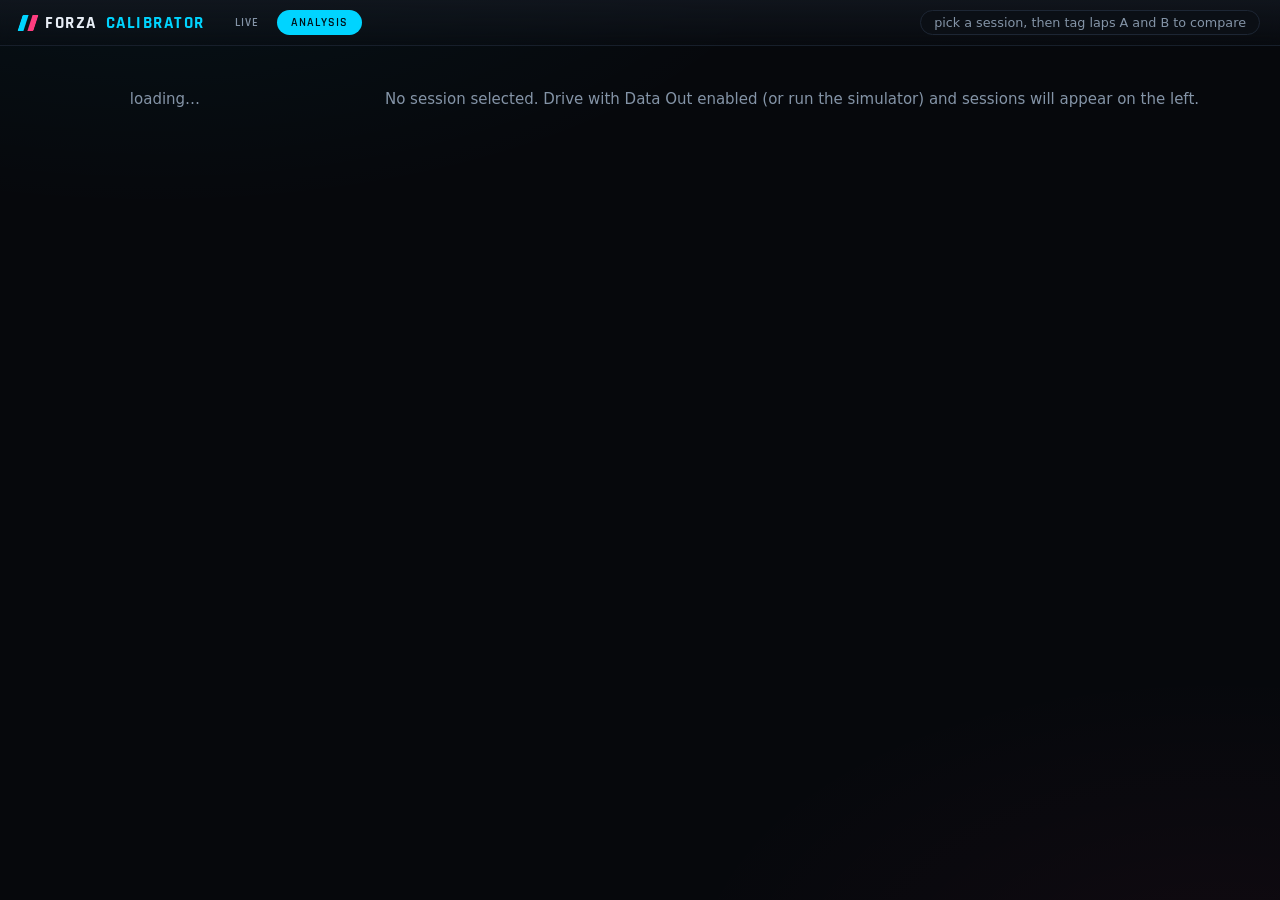
==== app/static/analysis.html @ dc5d586e "ForzaCalibrator: FH6 telemetry dashboard (live + recording + lap analysis) Dockerized FastAPI app re" ====
<!doctype html>
<html lang="en">
<head>
<meta charset="utf-8">
<meta name="viewport" content="width=device-width, initial-scale=1">
<title>ForzaCalibrator — Analysis</title>
<link rel="icon" href="data:image/svg+xml,<svg xmlns='http://www.w3.org/2000/svg' viewBox='0 0 16 16'><path d='M2 12 6 3h3L5 12z' fill='%2300d4ff'/><path d='M7 12 11 3h3l-4 9z' fill='%23ff3d7f'/></svg>">
<link rel="stylesheet" href="css/uplot.min.css">
<link rel="stylesheet" href="css/fonts.css">
<link rel="stylesheet" href="css/style.css">
</head>
<body>
<header>
  <div class="brand"><i></i>FORZA<span>CALIBRATOR</span></div>
  <nav>
    <a href="index.html">Live</a>
    <a class="active" href="analysis.html">Analysis</a>
  </nav>
  <div class="chip" id="hint">pick a session, then tag laps A and B to compare</div>
</header>

<div class="analysis-layout">
  <aside id="session-list"><div class="empty-hint">loading…</div></aside>

  <div class="detail" id="detail">
    <div class="empty-hint">No session selected. Drive with Data Out enabled (or run the
      simulator) and sessions will appear on the left.</div>
  </div>
</div>

<template id="detail-template">
  <div>
    <div class="detail-header">
      <h1 id="session-title"></h1>
      <span id="header-badges"></span>
      <select id="track-select" title="Track type">
        <option value="road">🛣️ Road</option>
        <option value="street">🏙️ Street</option>
        <option value="dirt">🟫 Dirt</option>
        <option value="cross">🏞️ Cross-Country</option>
        <option value="drag">🏁 Drag</option>
      </select>
      <select id="cond-select" title="Track conditions">
        <option value="dry">☀️ Dry</option>
        <option value="wet">🌧️ Wet</option>
        <option value="snow">❄️ Snow</option>
        <option value="dirt">🟤 Dirt</option>
      </select>
      <button id="btn-rename">Rename</button>
      <button id="btn-route">Name route</button>
      <button id="btn-car">Name car</button>
      <button id="btn-delete" class="danger">Delete</button>
    </div>
    <div class="car-line" id="header-car"></div>
    <section class="panel">
      <h2>Laps</h2>
      <table class="laps">
        <thead><tr><th>Compare</th><th>Lap</th><th>Time</th><th>Gap</th><th></th></tr></thead>
        <tbody id="lap-rows"></tbody>
      </table>
    </section>
    <section class="panel">
      <h2>Track map</h2>
      <div class="map-row">
        <div>
          <canvas id="trackmap"></canvas>
          <div class="legend">
            <span class="seg" id="map-mode">
              <button data-mode="2d">2D</button><button data-mode="3d">3D</button>
            </span>
            <span>Color:
              <select id="color-mode">
                <option value="speed">speed</option>
                <option value="slip">tire slip</option>
              </select>
            </span>
            <span id="legend-scale"></span>
            <span><span class="swatch" style="background:#5b6675"></span> lap B</span>
            <span><span class="swatch" style="background:#34d399"></span> start</span>
            <span id="map-hint" style="display:none">↔ drag the map to rotate</span>
          </div>
        </div>
        <div id="map-side" class="empty-hint">Tag a lap as <b>A</b> to draw its racing line.</div>
      </div>
    </section>
    <section class="panel">
      <h2>Lap comparison <span id="cmp-label" style="text-transform:none"></span></h2>
      <div class="charts" id="charts"><div class="empty-hint">Tag lap A (and optionally B) above.</div></div>
    </section>
  </div>
</template>

<script src="js/vendor/uplot.iife.min.js"></script>
<script src="js/common.js"></script>
<script src="js/analysis.js"></script>
</body>
</html>
---- app/static/css/uplot.min.css ----
.uplot, .uplot *, .uplot *::before, .uplot *::after {box-sizing: border-box;}.uplot {font-family: system-ui, -apple-system, "Segoe UI", Roboto, "Helvetica Neue", Arial, "Noto Sans", sans-serif, "Apple Color Emoji", "Segoe UI Emoji", "Segoe UI Symbol", "Noto Color Emoji";line-height: 1.5;width: min-content;}.u-title {text-align: center;font-size: 18px;font-weight: bold;}.u-wrap {position: relative;user-select: none;}.u-over, .u-under {position: absolute;}.u-under {overflow: hidden;}.uplot canvas {display: block;position: relative;width: 100%;height: 100%;}.u-axis {position: absolute;}.u-legend {font-size: 14px;margin: auto;text-align: center;}.u-inline {display: block;}.u-inline * {display: inline-block;}.u-inline tr {margin-right: 16px;}.u-legend th {font-weight: 600;}.u-legend th > * {vertical-align: middle;display: inline-block;}.u-legend .u-marker {width: 1em;height: 1em;margin-right: 4px;background-clip: padding-box !important;}.u-inline.u-live th::after {content: ":";vertical-align: middle;}.u-inline:not(.u-live) .u-value {display: none;}.u-series > * {padding: 4px;}.u-series th {cursor: pointer;}.u-legend .u-off > * {opacity: 0.3;}.u-select {background: rgba(0,0,0,0.07);position: absolute;pointer-events: none;}.u-cursor-x, .u-cursor-y {position: absolute;left: 0;top: 0;pointer-events: none;will-change: transform;}.u-hz .u-cursor-x, .u-vt .u-cursor-y {height: 100%;border-right: 1px dashed #607D8B;}.u-hz .u-cursor-y, .u-vt .u-cursor-x {width: 100%;border-bottom: 1px dashed #607D8B;}.u-cursor-pt {position: absolute;top: 0;left: 0;border-radius: 50%;border: 0 solid;pointer-events: none;will-change: transform;/*this has to be !important since we set inline "background" shorthand */background-clip: padding-box !important;}.u-axis.u-off, .u-select.u-off, .u-cursor-x.u-off, .u-cursor-y.u-off, .u-cursor-pt.u-off {display: none;}
---- app/static/css/fonts.css ----
/* Rajdhani (SIL Open Font License) — vendored so the dashboard works offline.
   Source: Google Fonts, latin subset only. */

@font-face {
  font-family: "Rajdhani";
  font-style: normal;
  font-weight: 500;
  font-display: swap;
  src: url(../fonts/rajdhani-500.woff2) format("woff2");
}
@font-face {
  font-family: "Rajdhani";
  font-style: normal;
  font-weight: 600;
  font-display: swap;
  src: url(../fonts/rajdhani-600.woff2) format("woff2");
}
@font-face {
  font-family: "Rajdhani";
  font-style: normal;
  font-weight: 700;
  font-display: swap;
  src: url(../fonts/rajdhani-700.woff2) format("woff2");
}
---- app/static/css/style.css ----
/* ForzaCalibrator UI — dark motorsport-telemetry theme.
   Display type: Rajdhani (vendored, css/fonts.css); body text: system UI. */

:root {
  --bg: #06080c;
  --panel-hi: #12171f;
  --panel-lo: #0b0f15;
  --panel-edge: #1d2634;
  --panel-edge-soft: #171f2b;
  --text: #e8eef6;
  --muted: #8494a7;
  --accent: #00d4ff;
  --accent2: #ff3d7f;
  --good: #2fe6a8;
  --warn: #ffbe3d;
  --bad: #ff5d5d;
  --display: "Rajdhani", "Segoe UI", system-ui, sans-serif;
  font-size: 15px;
}

* { box-sizing: border-box; }

body {
  margin: 0;
  color: var(--text);
  font-family: "Segoe UI", system-ui, sans-serif;
  background:
    radial-gradient(1100px 500px at 12% -10%, rgba(0, 212, 255, 0.055), transparent 60%),
    radial-gradient(900px 500px at 95% 108%, rgba(255, 61, 127, 0.045), transparent 60%),
    var(--bg);
  min-height: 100vh;
}

/* ---------- header ---------- */

header {
  display: flex;
  align-items: center;
  flex-wrap: wrap;
  gap: 10px 16px;
  padding: 10px 20px;
  border-bottom: 1px solid var(--panel-edge-soft);
  background: linear-gradient(180deg, rgba(18, 23, 31, 0.85), rgba(11, 15, 21, 0.4));
  backdrop-filter: blur(6px);
  position: sticky;
  top: 0;
  z-index: 20;
}

.brand {
  font-family: var(--display);
  font-weight: 700;
  font-size: 1.12rem;
  letter-spacing: 0.09em;
  color: var(--text);
  display: flex;
  align-items: center;
  gap: 9px;
}
.brand span { color: var(--accent); }
.brand i {
  width: 16px; height: 16px;
  background:
    linear-gradient(var(--accent), var(--accent)) left/6px 100% no-repeat,
    linear-gradient(var(--accent2), var(--accent2)) right/6px 100% no-repeat;
  transform: skewX(-18deg);
  border-radius: 1px;
}

nav { display: flex; gap: 4px; }
nav a {
  font-family: var(--display);
  font-weight: 600;
  letter-spacing: 0.08em;
  color: var(--muted);
  text-decoration: none;
  padding: 5px 14px;
  border-radius: 999px;
  text-transform: uppercase;
  font-size: 0.82rem;
}
nav a.active {
  color: #001018;
  background: var(--accent);
}
nav a:hover:not(.active) { color: var(--text); background: var(--panel-hi); }

.chip {
  margin-left: auto;
  background: var(--panel-lo);
  border: 1px solid var(--panel-edge);
  border-radius: 999px;
  padding: 4px 13px;
  font-size: 0.85rem;
  color: var(--muted);
  cursor: default;
  display: inline-flex;
  align-items: center;
  gap: 7px;
  white-space: nowrap;
}
.chip.clickable { cursor: pointer; }
.chip.clickable:hover { border-color: var(--accent); color: var(--text); }
.chip .dot { width: 8px; height: 8px; border-radius: 50%; background: var(--muted); }
.chip.ok { color: var(--good); border-color: #1d4c3b; }
.chip.ok .dot { background: var(--good); box-shadow: 0 0 8px var(--good); animation: pulse 2s infinite; }
.chip.err { color: var(--bad); border-color: #5b2a2a; }
.chip.err .dot { background: var(--bad); }
#conn { margin-left: 0; }

@keyframes pulse {
  0%, 100% { opacity: 1; }
  50% { opacity: 0.45; }
}

/* ---------- panels & grid ---------- */

main.grid {
  display: grid;
  grid-template-columns: repeat(12, 1fr);
  gap: 14px;
  padding: 14px 20px 28px;
  max-width: 1500px;
  margin: 0 auto;
}

.panel {
  background: linear-gradient(165deg, var(--panel-hi), var(--panel-lo));
  border: 1px solid var(--panel-edge);
  border-radius: 14px;
  padding: 14px 16px;
  min-width: 0;
  box-shadow: inset 0 1px 0 rgba(255, 255, 255, 0.035), 0 4px 18px rgba(0, 0, 0, 0.35);
}
.panel h2 {
  margin: 0 0 10px;
  font-family: var(--display);
  font-size: 0.76rem;
  font-weight: 600;
  letter-spacing: 0.2em;
  text-transform: uppercase;
  color: var(--muted);
  display: flex;
  align-items: center;
  gap: 8px;
}
.panel h2::before {
  content: "";
  width: 14px;
  height: 3px;
  background: linear-gradient(90deg, var(--accent), transparent);
  border-radius: 2px;
  transform: skewX(-18deg);
  flex: none;
}
.panel h2 .lg-th { color: var(--good); }
.panel h2 .lg-br { color: var(--bad); }
.panel h2 .lg-st { color: #93a3b8; }

.span5 { grid-column: span 5; }
.span4 { grid-column: span 4; }
.span3 { grid-column: span 3; }
.span7 { grid-column: span 7; }
.span12 { grid-column: span 12; }
@media (max-width: 1100px) {
  .span5, .span4, .span3, .span7 { grid-column: span 6; }
}
@media (max-width: 700px) {
  .span5, .span4, .span3, .span7 { grid-column: span 12; }
}

canvas { display: block; }

/* ---------- cluster (rpm + speed) ---------- */

.cluster { position: relative; padding-top: 10px; }

#shift-lights {
  display: flex;
  justify-content: center;
  gap: 9px;
  margin: 2px 0 6px;
}
#shift-lights i {
  width: 13px; height: 13px;
  border-radius: 50%;
  background: #161e2a;
  border: 1px solid #202a38;
  transition: background 60ms linear;
}
#shift-lights i.on:nth-child(-n+4) { background: var(--good); box-shadow: 0 0 9px var(--good); border-color: transparent; }
#shift-lights i.on:nth-child(n+5):nth-child(-n+7) { background: var(--warn); box-shadow: 0 0 9px var(--warn); border-color: transparent; }
#shift-lights i.on:nth-child(n+8) { background: var(--bad); box-shadow: 0 0 9px var(--bad); border-color: transparent; }
#shift-lights.limiter i { animation: blink 0.14s steps(1) infinite; }
@keyframes blink { 50% { filter: brightness(0.25); } }

.cluster-flex {
  display: flex;
  align-items: center;
  justify-content: space-evenly;
  gap: 14px;
  flex-wrap: wrap;
}

.speed-block { text-align: center; min-width: 170px; }
#speed {
  font-family: var(--display);
  font-size: clamp(3.4rem, 5.5vw, 5.6rem);
  font-weight: 700;
  line-height: 0.95;
  font-variant-numeric: tabular-nums;
  text-shadow: 0 0 26px rgba(0, 212, 255, 0.28);
}
#speed-unit {
  font-family: var(--display);
  color: var(--muted);
  letter-spacing: 0.3em;
  text-transform: uppercase;
  font-size: 0.85rem;
  margin-top: 2px;
}
.mini-row {
  display: flex;
  justify-content: center;
  gap: 22px;
  margin-top: 14px;
  color: var(--muted);
}
.mini-row b {
  font-family: var(--display);
  font-weight: 600;
  font-size: 1.35rem;
  color: var(--text);
  font-variant-numeric: tabular-nums;
}
.mini-row em {
  font-style: normal;
  font-size: 0.75rem;
  margin-left: 4px;
  letter-spacing: 0.08em;
  text-transform: uppercase;
}

/* ---------- lap panel ---------- */

.lap-grid {
  display: grid;
  grid-template-columns: 1fr 1fr;
  gap: 8px 16px;
  font-variant-numeric: tabular-nums;
}
.lap-grid .label {
  color: var(--muted);
  font-size: 0.72rem;
  letter-spacing: 0.14em;
  text-transform: uppercase;
  font-family: var(--display);
  font-weight: 600;
}
.lap-grid .value {
  font-family: var(--display);
  font-size: 1.5rem;
  font-weight: 600;
}
#delta {
  font-family: var(--display);
  font-size: 3.4rem;
  font-weight: 700;
  text-align: center;
  margin: 6px 0 14px;
  font-variant-numeric: tabular-nums;
  color: var(--muted);
}
#delta.pos { color: var(--bad); text-shadow: 0 0 22px rgba(255, 93, 93, 0.35); }
#delta.neg { color: var(--good); text-shadow: 0 0 22px rgba(47, 230, 168, 0.35); }

.balance {
  text-align: center;
  margin-top: 8px;
  font-family: var(--display);
  font-weight: 600;
  font-size: 0.9rem;
  letter-spacing: 0.22em;
  color: var(--muted);
}
.balance.understeer { color: var(--warn); }
.balance.oversteer { color: var(--bad); }

.g-readout {
  display: flex;
  justify-content: center;
  gap: 20px;
  color: var(--muted);
  font-size: 0.85rem;
  margin-top: 8px;
}
.g-readout b {
  font-family: var(--display);
  font-size: 1.05rem;
  color: var(--text);
  font-variant-numeric: tabular-nums;
}

/* ---------- inputs panel ---------- */

.inputs-flex {
  display: flex;
  justify-content: space-evenly;
  align-items: flex-end;
  gap: 14px;
  padding: 6px 4px 2px;
}
.vbar { display: flex; flex-direction: column; align-items: center; gap: 5px; }
.vbar-track {
  width: 34px; height: 170px;
  background: #0a0e14;
  border: 1px solid var(--panel-edge);
  border-radius: 8px;
  overflow: hidden;
  display: flex;
  align-items: flex-end;
}
.vbar-fill { width: 100%; height: 0%; border-radius: 6px 6px 0 0; transition: height 40ms linear; }
.vbar-fill.th { background: linear-gradient(180deg, #6ffcc9, var(--good)); box-shadow: 0 0 12px rgba(47, 230, 168, 0.35); }
.vbar-fill.br { background: linear-gradient(180deg, #ff9d9d, var(--bad)); box-shadow: 0 0 12px rgba(255, 93, 93, 0.35); }
.vbar b {
  font-family: var(--display);
  font-size: 1.15rem;
  font-variant-numeric: tabular-nums;
}
.vbar span, .steer-col > span {
  font-family: var(--display);
  font-weight: 600;
  font-size: 0.68rem;
  letter-spacing: 0.2em;
  color: var(--muted);
}
.steer-col {
  display: flex;
  flex-direction: column;
  align-items: center;
  gap: 8px;
  align-self: center;
  flex: 1;
  max-width: 220px;
}
.steer-track {
  position: relative;
  width: 100%;
  height: 14px;
  background: #0a0e14;
  border: 1px solid var(--panel-edge);
  border-radius: 999px;
}
.steer-track .notch {
  position: absolute;
  left: 50%; top: -3px; bottom: -3px;
  width: 1px;
  background: var(--panel-edge);
}
#steer-ind {
  position: absolute;
  top: 1px;
  left: calc(50% - 9px);
  width: 18px; height: 10px;
  border-radius: 999px;
  background: #9fb3c8;
  box-shadow: 0 0 8px rgba(159, 179, 200, 0.5);
  transition: left 40ms linear;
}
.gear-mini { color: var(--muted); font-size: 0.8rem; margin-top: 10px; }
.gear-mini b {
  font-family: var(--display);
  font-size: 1.6rem;
  color: var(--accent);
  margin-left: 6px;
}

/* ---------- overlay ---------- */

.overlay {
  position: fixed; inset: 0;
  background: rgba(4, 6, 10, 0.9);
  display: flex; align-items: center; justify-content: center;
  z-index: 50;
}
.overlay.hidden { display: none; }
.overlay .box {
  background: linear-gradient(165deg, var(--panel-hi), var(--panel-lo));
  border: 1px solid var(--panel-edge);
  border-radius: 16px;
  padding: 30px 38px;
  max-width: 580px;
  line-height: 1.55;
  text-align: center;
  box-shadow: 0 10px 50px rgba(0, 0, 0, 0.5);
}
.overlay h3 {
  margin: 14px 0 8px;
  font-family: var(--display);
  letter-spacing: 0.12em;
  text-transform: uppercase;
  color: var(--text);
}
.overlay code {
  background: #0a0d12;
  padding: 2px 8px;
  border-radius: 5px;
  color: var(--accent);
  font-size: 0.95em;
}
.setup-lines { line-height: 2; }
.overlay .stat { color: var(--muted); font-size: 0.85rem; margin-top: 16px; }

.pulse-ring { display: flex; justify-content: center; }
.pulse-ring i {
  width: 16px; height: 16px;
  border-radius: 50%;
  background: var(--accent);
  position: relative;
}
.pulse-ring i::after {
  content: "";
  position: absolute;
  inset: -6px;
  border-radius: 50%;
  border: 2px solid var(--accent);
  animation: ring 1.6s ease-out infinite;
}
@keyframes ring {
  0% { transform: scale(0.6); opacity: 1; }
  100% { transform: scale(2.4); opacity: 0; }
}

/* ---------- badges (shared) ---------- */

.class-badge {
  display: inline-flex;
  border-radius: 6px;
  overflow: hidden;
  font-family: var(--display);
  font-weight: 700;
  font-size: 0.8rem;
  line-height: 1;
  vertical-align: middle;
}
.class-badge .cls { padding: 4px 8px; color: #10141a; }
.class-badge .pi { padding: 4px 8px; background: #10141a; color: #fff; font-variant-numeric: tabular-nums; }

.cond-badge {
  display: inline-flex;
  gap: 5px;
  align-items: center;
  padding: 3px 10px;
  border-radius: 999px;
  border: 1px solid var(--panel-edge);
  background: #0d1218;
  font-size: 0.78rem;
  color: var(--text);
  vertical-align: middle;
}
.cond-badge.cond-wet { border-color: #2c5d82; }
.cond-badge.cond-snow { border-color: #55788f; }
.cond-badge.cond-dirt { border-color: #6e522c; }

.dt-badge {
  display: inline-flex;
  padding: 4px 7px;
  border-radius: 6px;
  border: 1px solid var(--panel-edge);
  background: #0d1218;
  font-family: var(--display);
  font-weight: 700;
  font-size: 0.72rem;
  line-height: 1;
  letter-spacing: 0.06em;
  color: var(--muted);
  vertical-align: middle;
}
.dt-badge.dt-AWD { color: var(--accent); border-color: #14424f; }
.dt-badge.dt-RWD { color: var(--accent2); border-color: #522034; }
.dt-badge.dt-FWD { color: var(--warn); border-color: #4f3d18; }

.meta-row { display: flex; gap: 8px; align-items: center; flex-wrap: wrap; margin-top: 6px; }
.car-line { color: var(--muted); font-size: 0.8rem; margin-top: 5px; }
#car-chip { display: inline-flex; align-items: center; gap: 8px; color: var(--text); }

.lap-flag { margin-right: 4px; cursor: help; }

/* ---------- analysis page ---------- */

.analysis-layout {
  display: grid;
  grid-template-columns: 290px 1fr;
  gap: 14px;
  padding: 14px 20px 28px;
  max-width: 1500px;
  margin: 0 auto;
  align-items: start;
}
#session-list { display: flex; flex-direction: column; gap: 8px; max-height: calc(100vh - 92px); overflow-y: auto; }
.session-card {
  background: linear-gradient(165deg, var(--panel-hi), var(--panel-lo));
  border: 1px solid var(--panel-edge);
  border-left: 3px solid var(--panel-edge);
  border-radius: 10px;
  padding: 10px 12px;
  cursor: pointer;
}
.session-card:hover { border-color: var(--accent); }
.session-card.active { border-color: var(--panel-edge); border-left-color: var(--accent); background: #131c27; }
.session-card .title { font-family: var(--display); font-weight: 600; font-size: 1rem; }
.session-card .sub { color: var(--muted); font-size: 0.8rem; margin-top: 3px; }

.detail { display: flex; flex-direction: column; gap: 14px; min-width: 0; }
.detail-header { display: flex; align-items: center; gap: 10px; flex-wrap: wrap; }
.detail-header h1 {
  font-family: var(--display);
  font-size: 1.35rem;
  margin: 0;
  flex: 1;
  letter-spacing: 0.02em;
}
button {
  background: var(--panel-lo);
  color: var(--text);
  border: 1px solid var(--panel-edge);
  border-radius: 7px;
  padding: 5px 12px;
  cursor: pointer;
  font-size: 0.85rem;
  font-family: inherit;
}
button:hover { border-color: var(--accent); }
button.danger:hover { border-color: var(--bad); color: var(--bad); }

.seg { display: inline-flex; }
.seg button {
  border-radius: 0;
  padding: 4px 12px;
  font-family: var(--display);
  font-weight: 600;
}
.seg button:first-child { border-radius: 7px 0 0 7px; }
.seg button:last-child { border-radius: 0 7px 7px 0; border-left: none; }
.seg button.active { background: var(--accent); color: #001018; border-color: var(--accent); }

table.laps { width: 100%; border-collapse: collapse; font-variant-numeric: tabular-nums; }
table.laps th, table.laps td { padding: 6px 10px; text-align: left; font-size: 0.9rem; }
table.laps th {
  color: var(--muted);
  font-family: var(--display);
  font-weight: 600;
  font-size: 0.72rem;
  text-transform: uppercase;
  letter-spacing: 0.14em;
}
table.laps tr { border-bottom: 1px solid var(--panel-edge-soft); }
table.laps tr.best td { color: var(--good); }
table.laps .pick {
  display: inline-block;
  width: 26px;
  text-align: center;
  border-radius: 5px;
  border: 1px solid var(--panel-edge);
  cursor: pointer;
  margin-right: 4px;
  user-select: none;
}
table.laps .pick.a { background: #113742; border-color: var(--accent); color: var(--accent); }
table.laps .pick.b { background: #3f2d14; border-color: var(--warn); color: var(--warn); }

.map-row { display: grid; grid-template-columns: 1fr 320px; gap: 12px; }
@media (max-width: 1100px) { .map-row { grid-template-columns: 1fr; } }
#trackmap { width: 100%; touch-action: none; }
.legend {
  display: flex;
  gap: 14px;
  align-items: center;
  color: var(--muted);
  font-size: 0.8rem;
  margin-top: 8px;
  flex-wrap: wrap;
}
.legend .swatch { display: inline-block; width: 26px; height: 8px; border-radius: 4px; vertical-align: middle; }
select {
  background: var(--panel-lo);
  color: var(--text);
  border: 1px solid var(--panel-edge);
  border-radius: 7px;
  padding: 4px 8px;
  font-family: inherit;
}

.charts { display: flex; flex-direction: column; gap: 10px; }
.uplot { background: transparent; }
.uplot .u-legend { color: var(--muted); font-size: 0.8rem; }
.uplot .u-title { color: var(--muted); font-family: var(--display); font-weight: 600; letter-spacing: 0.08em; font-size: 0.85rem; }
.empty-hint { color: var(--muted); padding: 30px; text-align: center; }
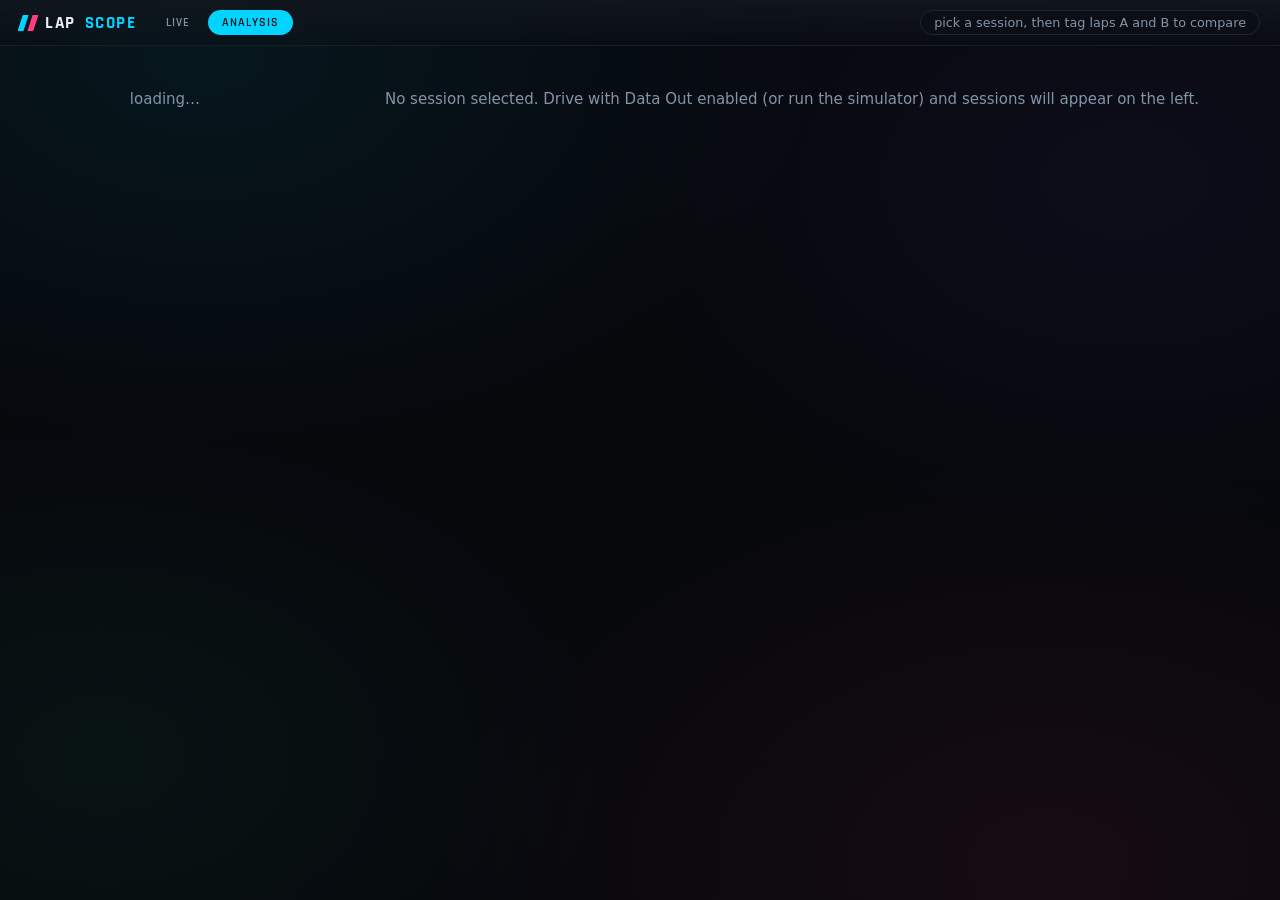
==== commit d7171b52: "Rename project ForzaCalibrator -> LapScope The tool inspects and compares laps; "Calibrator" implied" ====
--- a/app/static/analysis.html
+++ b/app/static/analysis.html
@@ -3,7 +3,7 @@
 <head>
 <meta charset="utf-8">
 <meta name="viewport" content="width=device-width, initial-scale=1">
-<title>ForzaCalibrator — Analysis</title>
+<title>LapScope — Analysis</title>
 <link rel="icon" href="data:image/svg+xml,<svg xmlns='http://www.w3.org/2000/svg' viewBox='0 0 16 16'><path d='M2 12 6 3h3L5 12z' fill='%2300d4ff'/><path d='M7 12 11 3h3l-4 9z' fill='%23ff3d7f'/></svg>">
 <link rel="stylesheet" href="css/uplot.min.css">
 <link rel="stylesheet" href="css/fonts.css">
@@ -11,7 +11,7 @@
 </head>
 <body>
 <header>
-  <div class="brand"><i></i>FORZA<span>CALIBRATOR</span></div>
+  <div class="brand"><i></i>LAP<span>SCOPE</span></div>
   <nav>
     <a href="index.html">Live</a>
     <a class="active" href="analysis.html">Analysis</a>
@@ -34,21 +34,25 @@
       <h1 id="session-title"></h1>
       <span id="header-badges"></span>
       <select id="track-select" title="Track type">
+        <option value="">— race type —</option>
         <option value="road">🛣️ Road</option>
         <option value="street">🏙️ Street</option>
+        <option value="touge">⛰️ Touge</option>
         <option value="dirt">🟫 Dirt</option>
         <option value="cross">🏞️ Cross-Country</option>
         <option value="drag">🏁 Drag</option>
+        <option value="wtc">⏱️ WTC</option>
       </select>
       <select id="cond-select" title="Track conditions">
+        <option value="">— conditions —</option>
         <option value="dry">☀️ Dry</option>
         <option value="wet">🌧️ Wet</option>
         <option value="snow">❄️ Snow</option>
-        <option value="dirt">🟤 Dirt</option>
       </select>
       <button id="btn-rename">Rename</button>
       <button id="btn-route">Name route</button>
       <button id="btn-car">Name car</button>
+      <button id="btn-reprocess" title="Re-run lap detection over the stored telemetry">Reprocess</button>
       <button id="btn-delete" class="danger">Delete</button>
     </div>
     <div class="car-line" id="header-car"></div>
@@ -77,6 +81,7 @@
             <span id="legend-scale"></span>
             <span><span class="swatch" style="background:#5b6675"></span> lap B</span>
             <span><span class="swatch" style="background:#34d399"></span> start</span>
+            <span>⌖ hover a chart to mark that spot</span>
             <span id="map-hint" style="display:none">↔ drag the map to rotate</span>
           </div>
         </div>
--- a/app/static/css/style.css
+++ b/app/static/css/style.css
@@ -1,4 +1,4 @@
-/* ForzaCalibrator UI — dark motorsport-telemetry theme.
+/* LapScope UI — dark motorsport-telemetry theme.
    Display type: Rajdhani (vendored, css/fonts.css); body text: system UI. */
 
 :root {
@@ -24,10 +24,14 @@
   margin: 0;
   color: var(--text);
   font-family: "Segoe UI", system-ui, sans-serif;
+  /* four soft color fields leaning toward the center — cyan, violet, magenta, teal */
   background:
-    radial-gradient(1100px 500px at 12% -10%, rgba(0, 212, 255, 0.055), transparent 60%),
-    radial-gradient(900px 500px at 95% 108%, rgba(255, 61, 127, 0.045), transparent 60%),
+    radial-gradient(1000px 640px at 16% 6%, rgba(0, 212, 255, 0.075), transparent 62%),
+    radial-gradient(880px 600px at 88% 20%, rgba(124, 92, 255, 0.06), transparent 60%),
+    radial-gradient(1000px 660px at 82% 96%, rgba(255, 61, 127, 0.065), transparent 62%),
+    radial-gradient(860px 580px at 8% 84%, rgba(47, 230, 168, 0.05), transparent 60%),
     var(--bg);
+  background-attachment: fixed;
   min-height: 100vh;
 }
 
@@ -171,6 +175,15 @@
 
 canvas { display: block; }
 
+/* live page: panels are flex columns so gauges center in the leftover space */
+main.grid .panel { display: flex; flex-direction: column; }
+main.grid .panel h2 { flex: none; }
+main.grid .cluster-flex { flex: 1; }
+main.grid .inputs-flex { flex: 1; }
+#friction, #grip { margin: auto; }
+main.grid #delta { margin-top: auto; }
+main.grid .lap-grid { margin-bottom: auto; }
+
 /* ---------- cluster (rpm + speed) ---------- */
 
 .cluster { position: relative; padding-top: 10px; }
@@ -179,7 +192,7 @@
   display: flex;
   justify-content: center;
   gap: 9px;
-  margin: 2px 0 6px;
+  margin: 0 0 12px;
 }
 #shift-lights i {
   width: 13px; height: 13px;
@@ -306,7 +319,7 @@
 .inputs-flex {
   display: flex;
   justify-content: space-evenly;
-  align-items: flex-end;
+  align-items: center;
   gap: 14px;
   padding: 6px 4px 2px;
 }
@@ -382,7 +395,7 @@
   position: fixed; inset: 0;
   background: rgba(4, 6, 10, 0.9);
   display: flex; align-items: center; justify-content: center;
-  z-index: 50;
+  z-index: 10; /* below the sticky header (20): nav must stay clickable */
 }
 .overlay.hidden { display: none; }
 .overlay .box {
@@ -432,6 +445,78 @@
   100% { transform: scale(2.4); opacity: 0; }
 }
 
+/* ---------- modal dialogs (rename / confirm / notice) ---------- */
+
+.modal-backdrop {
+  position: fixed; inset: 0;
+  background: rgba(4, 6, 10, 0.72);
+  backdrop-filter: blur(3px);
+  display: flex; align-items: center; justify-content: center;
+  z-index: 100;
+  animation: fade-in 0.12s ease-out;
+}
+@keyframes fade-in { from { opacity: 0; } }
+
+.modal {
+  background: linear-gradient(165deg, var(--panel-hi), var(--panel-lo));
+  border: 1px solid var(--panel-edge);
+  border-radius: 14px;
+  padding: 20px 22px;
+  width: min(440px, calc(100vw - 40px));
+  box-shadow: 0 14px 60px rgba(0, 0, 0, 0.6);
+  animation: modal-in 0.15s ease-out;
+}
+@keyframes modal-in { from { opacity: 0; transform: translateY(10px) scale(0.97); } }
+
+.modal h3 {
+  margin: 0 0 10px;
+  font-family: var(--display);
+  font-size: 0.95rem;
+  font-weight: 600;
+  letter-spacing: 0.14em;
+  text-transform: uppercase;
+  display: flex; align-items: center; gap: 8px;
+}
+.modal h3::before {
+  content: "";
+  width: 14px; height: 3px;
+  background: linear-gradient(90deg, var(--accent), transparent);
+  border-radius: 2px;
+  transform: skewX(-18deg);
+  flex: none;
+}
+.modal.danger h3::before { background: linear-gradient(90deg, var(--bad), transparent); }
+
+.modal p { margin: 0 0 14px; color: var(--muted); line-height: 1.5; font-size: 0.92rem; }
+
+.modal input {
+  width: 100%;
+  background: #0a0e14;
+  border: 1px solid var(--panel-edge);
+  border-radius: 8px;
+  color: var(--text);
+  font: inherit;
+  padding: 9px 12px;
+  margin-bottom: 16px;
+}
+.modal input:focus {
+  outline: none;
+  border-color: var(--accent);
+  box-shadow: 0 0 0 3px rgba(0, 212, 255, 0.12);
+}
+
+.modal-actions { display: flex; justify-content: flex-end; gap: 8px; }
+.modal-actions button {
+  padding: 7px 16px;
+  font-family: var(--display);
+  font-weight: 600;
+  letter-spacing: 0.04em;
+}
+.modal-actions .primary { background: var(--accent); border-color: var(--accent); color: #001018; }
+.modal-actions .primary:hover { filter: brightness(1.12); }
+.modal-actions .danger-solid { background: var(--bad); border-color: var(--bad); color: #1a0505; }
+.modal-actions .danger-solid:hover { filter: brightness(1.1); border-color: var(--bad); color: #1a0505; }
+
 /* ---------- badges (shared) ---------- */
 
 .class-badge {
@@ -486,6 +571,23 @@
 #car-chip { display: inline-flex; align-items: center; gap: 8px; color: var(--text); }
 
 .lap-flag { margin-right: 4px; cursor: help; }
+
+/* live page: race-mode chip in the lap panel header */
+.race-flag {
+  margin-left: auto;
+  padding: 3px 10px;
+  border-radius: 999px;
+  border: 1px solid var(--panel-edge);
+  background: #0d1218;
+  font-size: 0.68rem;
+  letter-spacing: 0.14em;
+  color: var(--muted);
+}
+.race-flag.on {
+  color: var(--good);
+  border-color: #1d5c46;
+  text-shadow: 0 0 8px rgba(47, 230, 168, 0.55);
+}
 
 /* ---------- analysis page ---------- */
 
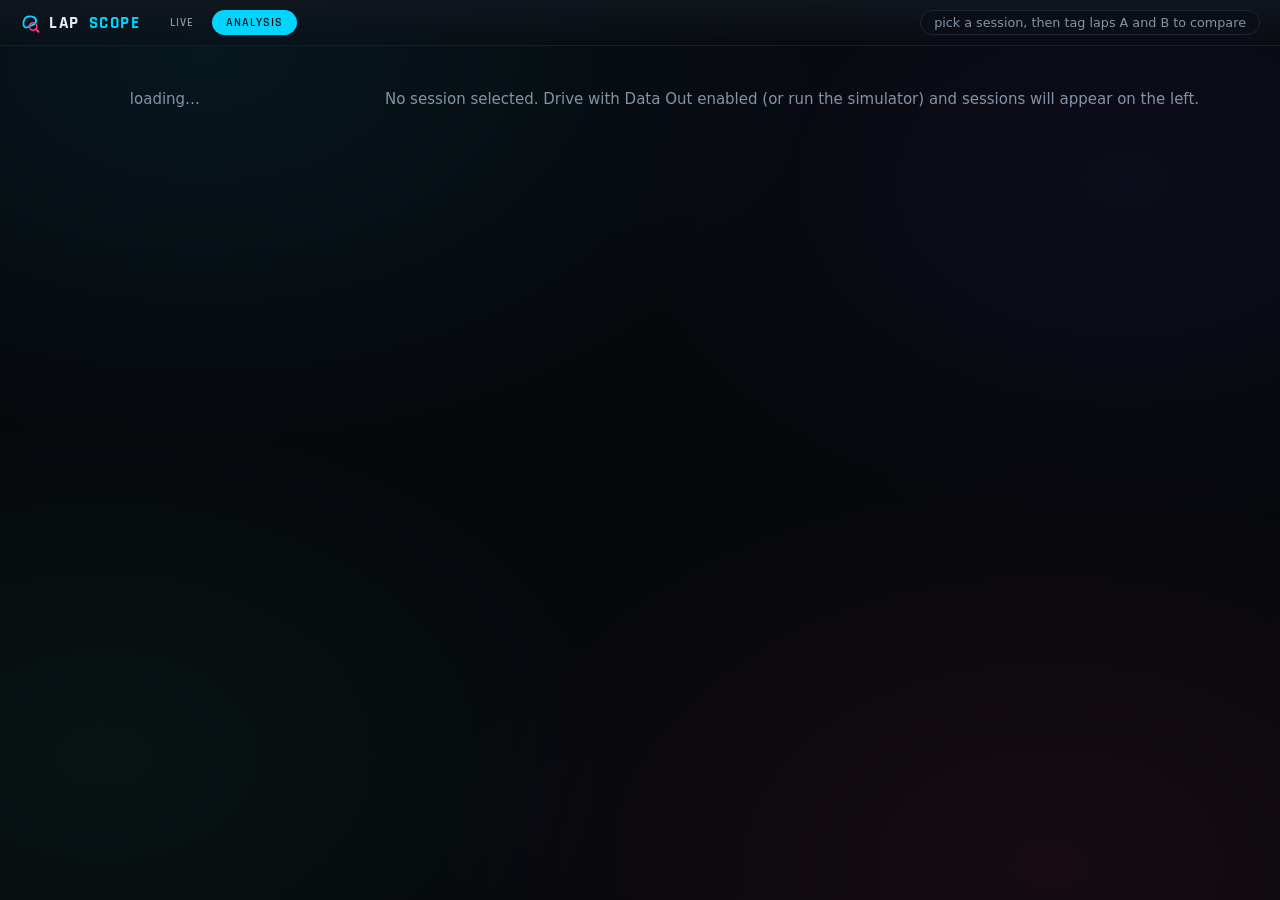
==== commit f18a406a: "Rebrand icon: track + lens (favicon + header emblem) Replace the old checkered-chevron favicon with " ====
--- a/app/static/analysis.html
+++ b/app/static/analysis.html
@@ -4,7 +4,7 @@
 <meta charset="utf-8">
 <meta name="viewport" content="width=device-width, initial-scale=1">
 <title>LapScope — Analysis</title>
-<link rel="icon" href="data:image/svg+xml,<svg xmlns='http://www.w3.org/2000/svg' viewBox='0 0 16 16'><path d='M2 12 6 3h3L5 12z' fill='%2300d4ff'/><path d='M7 12 11 3h3l-4 9z' fill='%23ff3d7f'/></svg>">
+<link rel="icon" href="data:image/svg+xml,<svg xmlns='http://www.w3.org/2000/svg' viewBox='0 0 64 64'><path d='M24 12 C40 8 54 16 51 28 C48 40 34 38 27 44 C18 51 10 44 11 32 C12 22 14 15 24 12 Z' fill='none' stroke='%2300d4ff' stroke-width='6' stroke-linejoin='round'/><circle cx='42' cy='43' r='12' fill='none' stroke='%23ff3d7f' stroke-width='5'/><line x1='50.5' y1='51.5' x2='59' y2='60' stroke='%23ff3d7f' stroke-width='6' stroke-linecap='round'/></svg>">
 <link rel="stylesheet" href="css/uplot.min.css">
 <link rel="stylesheet" href="css/fonts.css">
 <link rel="stylesheet" href="css/style.css">
--- a/app/static/css/style.css
+++ b/app/static/css/style.css
@@ -63,12 +63,9 @@
 }
 .brand span { color: var(--accent); }
 .brand i {
-  width: 16px; height: 16px;
-  background:
-    linear-gradient(var(--accent), var(--accent)) left/6px 100% no-repeat,
-    linear-gradient(var(--accent2), var(--accent2)) right/6px 100% no-repeat;
-  transform: skewX(-18deg);
-  border-radius: 1px;
+  width: 20px; height: 20px;
+  background: center/contain no-repeat
+    url("data:image/svg+xml,<svg xmlns='http://www.w3.org/2000/svg' viewBox='0 0 64 64'><path d='M24 12 C40 8 54 16 51 28 C48 40 34 38 27 44 C18 51 10 44 11 32 C12 22 14 15 24 12 Z' fill='none' stroke='%2300d4ff' stroke-width='6' stroke-linejoin='round'/><circle cx='42' cy='43' r='12' fill='none' stroke='%23ff3d7f' stroke-width='5'/><line x1='50.5' y1='51.5' x2='59' y2='60' stroke='%23ff3d7f' stroke-width='6' stroke-linecap='round'/></svg>");
 }
 
 nav { display: flex; gap: 4px; }
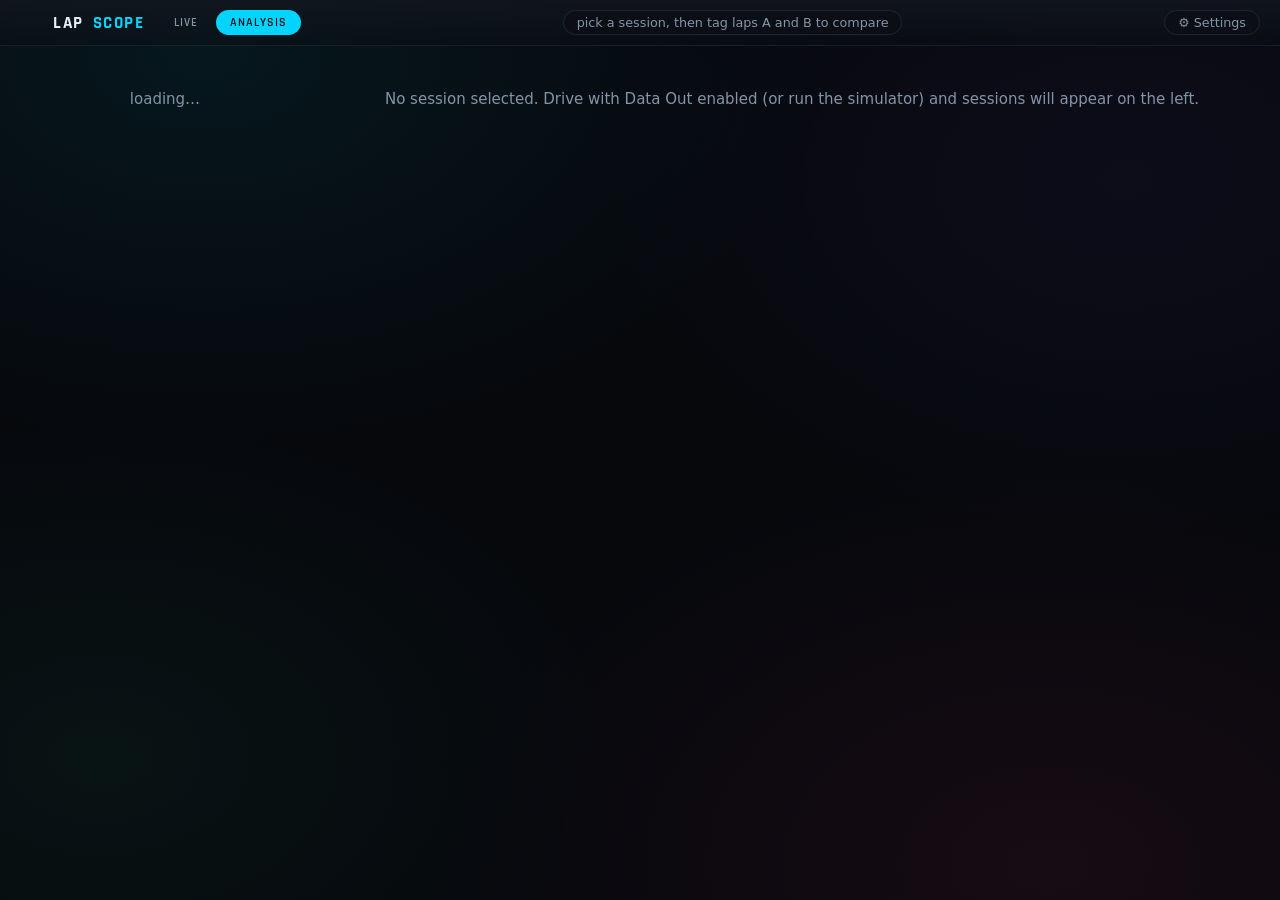
==== commit 01a40704: "feat(maps): jump flight glyphs, pause-proof live map, chart-zoom span highlight (#18) ## Summary  Fo" ====
--- a/app/static/analysis.html
+++ b/app/static/analysis.html
@@ -4,7 +4,7 @@
 <meta charset="utf-8">
 <meta name="viewport" content="width=device-width, initial-scale=1">
 <title>LapScope — Analysis</title>
-<link rel="icon" href="data:image/svg+xml,<svg xmlns='http://www.w3.org/2000/svg' viewBox='0 0 64 64'><path d='M24 12 C40 8 54 16 51 28 C48 40 34 38 27 44 C18 51 10 44 11 32 C12 22 14 15 24 12 Z' fill='none' stroke='%2300d4ff' stroke-width='6' stroke-linejoin='round'/><circle cx='42' cy='43' r='12' fill='none' stroke='%23ff3d7f' stroke-width='5'/><line x1='50.5' y1='51.5' x2='59' y2='60' stroke='%23ff3d7f' stroke-width='6' stroke-linecap='round'/></svg>">
+<link rel="icon" type="image/png" href="img/logo.png">
 <link rel="stylesheet" href="css/uplot.min.css">
 <link rel="stylesheet" href="css/fonts.css">
 <link rel="stylesheet" href="css/style.css">
@@ -17,6 +17,7 @@
     <a class="active" href="analysis.html">Analysis</a>
   </nav>
   <div class="chip" id="hint">pick a session, then tag laps A and B to compare</div>
+  <div id="settings-btn" class="chip clickable" title="Settings" aria-label="Settings">⚙ Settings</div>
 </header>
 
 <div class="analysis-layout">
@@ -81,7 +82,9 @@
             <span id="legend-scale"></span>
             <span><span class="swatch" style="background:#5b6675"></span> lap B</span>
             <span><span class="swatch" style="background:#34d399"></span> start</span>
-            <span>⌖ hover a chart to mark that spot</span>
+            <span title="contact spike (wall / obstacle)"><span style="color:#ef4444">✦</span> contact</span>
+            <span title="jump: takeoff ○ to touchdown ▸ — a ring marks a hard landing"><span style="color:#f59e0b">○⇢</span> jump</span>
+            <span>⌖ hover a chart to mark that spot · drag to zoom + highlight this span</span>
             <span id="map-hint" style="display:none">↔ drag the map to rotate</span>
           </div>
         </div>
@@ -97,6 +100,7 @@
 
 <script src="js/vendor/uplot.iife.min.js"></script>
 <script src="js/common.js"></script>
+<script src="js/settings.js"></script>
 <script src="js/analysis.js"></script>
 </body>
 </html>
--- a/app/static/css/style.css
+++ b/app/static/css/style.css
@@ -63,9 +63,8 @@
 }
 .brand span { color: var(--accent); }
 .brand i {
-  width: 20px; height: 20px;
-  background: center/contain no-repeat
-    url("data:image/svg+xml,<svg xmlns='http://www.w3.org/2000/svg' viewBox='0 0 64 64'><path d='M24 12 C40 8 54 16 51 28 C48 40 34 38 27 44 C18 51 10 44 11 32 C12 22 14 15 24 12 Z' fill='none' stroke='%2300d4ff' stroke-width='6' stroke-linejoin='round'/><circle cx='42' cy='43' r='12' fill='none' stroke='%23ff3d7f' stroke-width='5'/><line x1='50.5' y1='51.5' x2='59' y2='60' stroke='%23ff3d7f' stroke-width='6' stroke-linecap='round'/></svg>");
+  width: 24px; height: 24px;
+  background: center/contain no-repeat url("../img/logo.png");
 }
 
 nav { display: flex; gap: 4px; }
@@ -85,6 +84,34 @@
   background: var(--accent);
 }
 nav a:hover:not(.active) { color: var(--text); background: var(--panel-hi); }
+
+.update-banner {
+  display: flex;
+  align-items: center;
+  justify-content: center;
+  gap: 14px;
+  padding: 8px 20px;
+  font-size: 0.85rem;
+  color: #001018;
+  background: linear-gradient(90deg, var(--accent), var(--good));
+  border-bottom: 1px solid var(--panel-edge-soft);
+}
+.update-banner a {
+  color: #001018;
+  font-weight: 700;
+  text-decoration: underline;
+}
+.update-banner-x {
+  background: transparent;
+  border: none;
+  color: #001018;
+  font-size: 1.2rem;
+  line-height: 1;
+  cursor: pointer;
+  padding: 0 4px;
+  opacity: 0.7;
+}
+.update-banner-x:hover { opacity: 1; }
 
 .chip {
   margin-left: auto;
@@ -421,6 +448,15 @@
 }
 .setup-lines { line-height: 2; }
 .overlay .stat { color: var(--muted); font-size: 0.85rem; margin-top: 16px; }
+.overlay .stat.error {
+  color: var(--bad);
+  font-size: 0.95rem;
+  font-weight: 600;
+  max-width: 42ch;
+  border: 1px solid #5b2a2a;
+  border-radius: 8px;
+  padding: 10px 14px;
+}
 
 .pulse-ring { display: flex; justify-content: center; }
 .pulse-ring i {
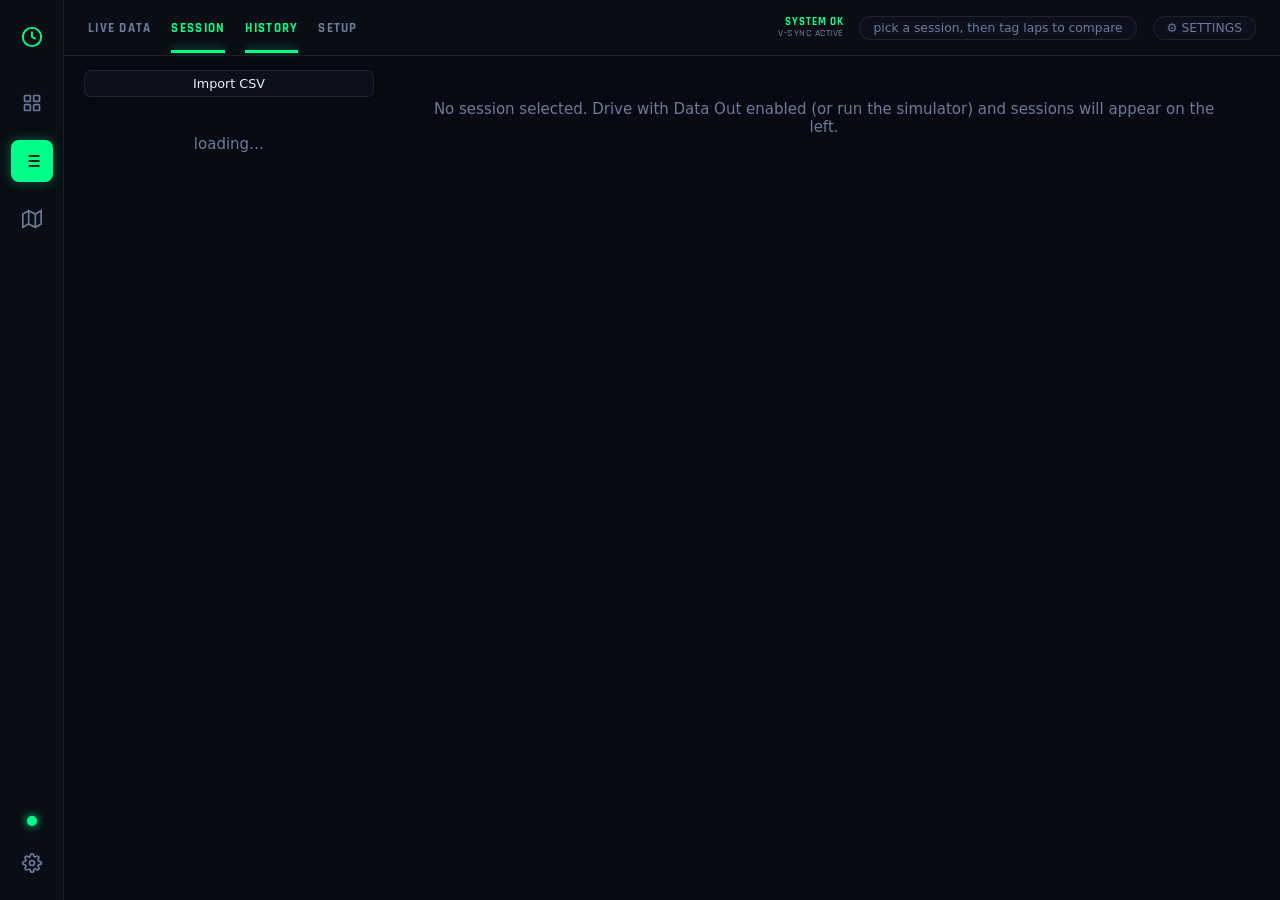
==== commit 2ca12c0f: "feat: add persistent user settings system with unit conversion and customizable theme accents" ====
--- a/app/static/analysis.html
+++ b/app/static/analysis.html
@@ -3,29 +3,70 @@
 <head>
 <meta charset="utf-8">
 <meta name="viewport" content="width=device-width, initial-scale=1">
-<title>LapScope — Analysis</title>
+<title>Telemetry — Analysis</title>
 <link rel="icon" type="image/png" href="img/logo.png">
 <link rel="stylesheet" href="css/uplot.min.css">
 <link rel="stylesheet" href="css/fonts.css">
 <link rel="stylesheet" href="css/style.css">
 </head>
-<body>
-<header>
-  <div class="brand"><i></i>LAP<span>SCOPE</span></div>
-  <nav>
-    <a href="index.html">Live</a>
-    <a class="active" href="analysis.html">Analysis</a>
-  </nav>
-  <div class="chip" id="hint">pick a session, then tag laps A and B to compare</div>
-  <div id="settings-btn" class="chip clickable" title="Settings" aria-label="Settings">⚙ Settings</div>
-</header>
+<body class="app-body">
 
-<div class="analysis-layout">
-  <aside id="session-list"><div class="empty-hint">loading…</div></aside>
+<aside class="app-sidebar">
+  <div class="sidebar-top">
+    <div class="sidebar-icon brand-icon" title="Telemetry System">
+      <svg width="22" height="22" viewBox="0 0 24 24" fill="none" stroke="currentColor" stroke-width="2"><circle cx="12" cy="12" r="10"/><path d="M12 6v6l4 2"/></svg>
+    </div>
+    <a href="index.html" class="sidebar-icon" title="Live Dashboard">
+      <svg width="20" height="20" viewBox="0 0 24 24" fill="none" stroke="currentColor" stroke-width="2"><rect x="3" y="3" width="7" height="7" rx="1"/><rect x="14" y="3" width="7" height="7" rx="1"/><rect x="14" y="14" width="7" height="7" rx="1"/><rect x="3" y="14" width="7" height="7" rx="1"/></svg>
+    </a>
+    <a href="analysis.html" class="sidebar-icon active" title="Session Analysis">
+      <svg width="20" height="20" viewBox="0 0 24 24" fill="none" stroke="currentColor" stroke-width="2"><line x1="8" y1="6" x2="21" y2="6"/><line x1="8" y1="12" x2="21" y2="12"/><line x1="8" y1="18" x2="21" y2="18"/><line x1="3" y1="6" x2="3.01" y2="6"/><line x1="3" y1="12" x2="3.01" y2="12"/><line x1="3" y1="18" x2="3.01" y2="18"/></svg>
+    </a>
+    <a href="index.html#livemap" class="sidebar-icon" title="Circuit Map">
+      <svg width="20" height="20" viewBox="0 0 24 24" fill="none" stroke="currentColor" stroke-width="2"><polygon points="1 6 1 22 8 18 16 22 23 18 23 2 16 6 8 2 1 6"/><line x1="8" y1="2" x2="8" y2="18"/><line x1="16" y1="6" x2="16" y2="22"/></svg>
+    </a>
+  </div>
+  <div class="sidebar-bottom">
+    <div class="sidebar-status-dot"></div>
+    <div id="sidebar-settings-btn" class="sidebar-icon clickable" title="Settings" aria-label="Settings">
+      <svg width="20" height="20" viewBox="0 0 24 24" fill="none" stroke="currentColor" stroke-width="2"><circle cx="12" cy="12" r="3"/><path d="M19.4 15a1.65 1.65 0 0 0 .33 1.82l.06.06a2 2 0 0 1 0 2.83 2 2 0 0 1-2.83 0l-.06-.06a1.65 1.65 0 0 0-1.82-.33 1.65 1.65 0 0 0-1 1.51V21a2 2 0 0 1-2 2 2 2 0 0 1-2-2v-.09A1.65 1.65 0 0 0 9 19.4a1.65 1.65 0 0 0-1.82.33l-.06.06a2 2 0 0 1-2.83 0 2 2 0 0 1 0-2.83l.06-.06a1.65 1.65 0 0 0 .33-1.82 1.65 1.65 0 0 0-1.51-1H3a2 2 0 0 1-2-2 2 2 0 0 1 2-2h.09A1.65 1.65 0 0 0 4.6 9a1.65 1.65 0 0 0-.33-1.82l-.06-.06a2 2 0 0 1 0-2.83 2 2 0 0 1 2.83 0l.06.06a1.65 1.65 0 0 0 1.82.33H9a1.65 1.65 0 0 0 1-1.51V3a2 2 0 0 1 2-2 2 2 0 0 1 2 2v.09a1.65 1.65 0 0 0 1 1.51 1.65 1.65 0 0 0 1.82-.33l.06-.06a2 2 0 0 1 2.83 0 2 2 0 0 1 0 2.83l-.06.06a1.65 1.65 0 0 0-.33 1.82V9a1.65 1.65 0 0 0 1.51 1H21a2 2 0 0 1 2 2 2 2 0 0 1-2 2h-.09a1.65 1.65 0 0 0-1.51 1z"/></svg>
+    </div>
+  </div>
+</aside>
 
-  <div class="detail" id="detail">
-    <div class="empty-hint">No session selected. Drive with Data Out enabled (or run the
-      simulator) and sessions will appear on the left.</div>
+<div class="app-main">
+  <header>
+    <nav class="top-nav">
+      <a href="index.html">LIVE DATA</a>
+      <a class="active" href="analysis.html">SESSION</a>
+      <a class="active" href="analysis.html">HISTORY</a>
+      <a href="javascript:void(0)" onclick="openSettings()">SETUP</a>
+    </nav>
+
+    <div class="header-right">
+      <div class="sys-status">
+        <span class="sys-dot"></span>
+        <span class="sys-text">SYSTEM OK</span>
+        <span class="sys-sub">V-SYNC ACTIVE</span>
+      </div>
+      <div class="chip" id="hint">pick a session, then tag laps to compare</div>
+      <div id="settings-btn" class="chip clickable" title="Settings" aria-label="Settings">⚙ SETTINGS</div>
+    </div>
+  </header>
+
+  <div class="analysis-layout">
+    <aside class="sidebar">
+      <div class="sidebar-actions">
+        <button id="btn-import" title="Import a CSV export — rebuilds the session (laps, charts, map) from the file">Import CSV</button>
+        <input type="file" id="import-file" accept=".csv,text/csv" hidden>
+      </div>
+      <div id="session-list"><div class="empty-hint">loading…</div></div>
+    </aside>
+
+    <div class="detail" id="detail">
+      <div class="empty-hint">No session selected. Drive with Data Out enabled (or run the
+        simulator) and sessions will appear on the left.</div>
+    </div>
   </div>
 </div>
 
@@ -53,19 +94,22 @@
       <button id="btn-rename">Rename</button>
       <button id="btn-route">Name route</button>
       <button id="btn-car">Name car</button>
-      <button id="btn-reprocess" title="Re-run lap detection over the stored telemetry">Reprocess</button>
+      <button id="btn-reprocess" title="Re-run lap detection over the stored telemetry (manual edits are kept)">Reprocess</button>
+      <button id="btn-reset-edits" style="display:none" title="Remove every manual edit — dismissed contacts, flag overrides, excluded laps">Reset edits</button>
+      <button id="btn-export" title="Download the whole session as CSV — full-rate telemetry, one lap column (excluded laps are skipped)">Export CSV</button>
       <button id="btn-delete" class="danger">Delete</button>
     </div>
     <div class="car-line" id="header-car"></div>
     <section class="panel">
-      <h2>Laps</h2>
+      <h2><span class="bar-accent">▌</span> Laps</h2>
       <table class="laps">
-        <thead><tr><th>Compare</th><th>Lap</th><th>Time</th><th>Gap</th><th></th></tr></thead>
+        <thead><tr><th>Compare</th><th>Lap</th><th>Time</th><th>Gap</th><th></th><th></th></tr></thead>
         <tbody id="lap-rows"></tbody>
       </table>
     </section>
+    <div id="cmp-tray" class="cmp-tray" style="display:none"></div>
     <section class="panel">
-      <h2>Track map</h2>
+      <h2><span class="bar-accent">▌</span> Track map</h2>
       <div class="map-row">
         <div>
           <canvas id="trackmap"></canvas>
@@ -73,27 +117,35 @@
             <span class="seg" id="map-mode">
               <button data-mode="2d">2D</button><button data-mode="3d">3D</button>
             </span>
-            <span>Color:
+            <span id="color-wrap">Color:
               <select id="color-mode">
                 <option value="speed">speed</option>
                 <option value="slip">tire slip</option>
               </select>
             </span>
+            <button id="btn-map-png" title="Save the map as it is drawn — a shareable PNG with a title / car / lap-time caption">Save PNG</button>
             <span id="legend-scale"></span>
-            <span><span class="swatch" style="background:#5b6675"></span> lap B</span>
             <span><span class="swatch" style="background:#34d399"></span> start</span>
-            <span title="contact spike (wall / obstacle)"><span style="color:#ef4444">✦</span> contact</span>
+            <span title="contact spike (wall / obstacle) — right-click one to dismiss a wrong detection"><span style="color:#ef4444">✦</span> contact (right-click to dismiss)</span>
             <span title="jump: takeoff ○ to touchdown ▸ — a ring marks a hard landing"><span style="color:#f59e0b">○⇢</span> jump</span>
-            <span>⌖ hover a chart to mark that spot · drag to zoom + highlight this span</span>
+            <span>⌖ hover a chart to mark that spot · click to pin it · drag to zoom + highlight this span</span>
             <span id="map-hint" style="display:none">↔ drag the map to rotate</span>
           </div>
         </div>
-        <div id="map-side" class="empty-hint">Tag a lap as <b>A</b> to draw its racing line.</div>
+        <div id="map-side" class="empty-hint">Tag a lap to draw its racing line — add more to overlay them.</div>
       </div>
     </section>
     <section class="panel">
-      <h2>Lap comparison <span id="cmp-label" style="text-transform:none"></span></h2>
-      <div class="charts" id="charts"><div class="empty-hint">Tag lap A (and optionally B) above.</div></div>
+      <h2><span class="bar-accent">▌</span> Lap comparison <span id="cmp-label" style="text-transform:none"></span></h2>
+      <div class="charts" id="charts"><div class="empty-hint">Tag laps in the table above (or ＋ on a session card) to compare.</div></div>
+    </section>
+    <section class="panel" id="raw-section" style="display:none">
+      <h2><span class="bar-accent">▌</span> Raw data at cursor <span id="raw-pos" style="text-transform:none"></span></h2>
+      <p class="raw-hint">Hover a comparison chart — every packet channel at that spot, per picked lap,
+        in game-native units. Click a chart to pin a spot: values return to it whenever the
+        cursor leaves the charts (click it again, or double-click, to unpin). Without a pin,
+        values stay at the last hovered position.</p>
+      <div class="raw-table" id="raw-table"></div>
     </section>
   </div>
 </template>
@@ -102,5 +154,9 @@
 <script src="js/common.js"></script>
 <script src="js/settings.js"></script>
 <script src="js/analysis.js"></script>
+<script>
+  document.getElementById("sidebar-settings-btn")?.addEventListener("click", openSettings);
+</script>
 </body>
 </html>
+
--- a/app/static/css/style.css
+++ b/app/static/css/style.css
@@ -2,124 +2,187 @@
    Display type: Rajdhani (vendored, css/fonts.css); body text: system UI. */
 
 :root {
-  --bg: #06080c;
-  --panel-hi: #12171f;
-  --panel-lo: #0b0f15;
-  --panel-edge: #1d2634;
-  --panel-edge-soft: #171f2b;
-  --text: #e8eef6;
-  --muted: #8494a7;
-  --accent: #00d4ff;
-  --accent2: #ff3d7f;
-  --good: #2fe6a8;
-  --warn: #ffbe3d;
-  --bad: #ff5d5d;
+  --bg: #070a13;
+  --panel-hi: #0f1625;
+  --panel-lo: #0b101c;
+  --panel-edge: rgba(255, 255, 255, 0.08);
+  --panel-edge-soft: rgba(255, 255, 255, 0.05);
+  --text: #e8f1fb;
+  --muted: #6b7c96;
+  --accent: #00ff88;
+  --accent-rgb: 0, 255, 136;
+  --accent-glow: rgba(0, 255, 136, 0.35);
+  --accent-dim: rgba(0, 255, 136, 0.12);
+  --accent-bg: rgba(0, 255, 136, 0.2);
+  --good: #00ff88;
+  --warn: #ffb703;
+  --bad: #ff4757;
   --display: "Rajdhani", "Segoe UI", system-ui, sans-serif;
   font-size: 15px;
 }
 
 * { box-sizing: border-box; }
 
+::selection { background: var(--accent); color: #001018; }
+:focus-visible { outline: 2px solid var(--accent); outline-offset: 2px; }
+
 body {
   margin: 0;
   color: var(--text);
   font-family: "Segoe UI", system-ui, sans-serif;
-  /* four soft color fields leaning toward the center — cyan, violet, magenta, teal */
-  background:
-    radial-gradient(1000px 640px at 16% 6%, rgba(0, 212, 255, 0.075), transparent 62%),
-    radial-gradient(880px 600px at 88% 20%, rgba(124, 92, 255, 0.06), transparent 60%),
-    radial-gradient(1000px 660px at 82% 96%, rgba(255, 61, 127, 0.065), transparent 62%),
-    radial-gradient(860px 580px at 8% 84%, rgba(47, 230, 168, 0.05), transparent 60%),
-    var(--bg);
-  background-attachment: fixed;
+  background: var(--bg);
   min-height: 100vh;
 }
 
+body.app-body {
+  display: flex;
+  min-height: 100vh;
+  background: var(--bg);
+}
+
+/* ---------- sidebar ---------- */
+
+.app-sidebar {
+  width: 64px;
+  background: #090d16;
+  border-right: 1px solid var(--panel-edge);
+  display: flex;
+  flex-direction: column;
+  justify-content: space-between;
+  align-items: center;
+  padding: 16px 0;
+  position: sticky;
+  top: 0;
+  height: 100vh;
+  z-index: 30;
+  flex-shrink: 0;
+}
+
+.sidebar-top, .sidebar-bottom {
+  display: flex;
+  flex-direction: column;
+  align-items: center;
+  gap: 16px;
+}
+
+.sidebar-icon {
+  width: 42px;
+  height: 42px;
+  border-radius: 8px;
+  display: flex;
+  align-items: center;
+  justify-content: center;
+  color: var(--muted);
+  text-decoration: none;
+  transition: all 0.2s ease;
+}
+.sidebar-icon:hover {
+  color: var(--text);
+  background: rgba(255, 255, 255, 0.05);
+}
+.sidebar-icon.active {
+  color: #000;
+  background: var(--accent);
+  box-shadow: 0 0 12px var(--accent-glow);
+}
+.brand-icon {
+  color: var(--accent);
+  margin-bottom: 8px;
+}
+
+.sidebar-status-dot {
+  width: 10px;
+  height: 10px;
+  border-radius: 50%;
+  background: var(--accent);
+  box-shadow: 0 0 8px var(--accent);
+}
+
+.app-main {
+  flex: 1;
+  display: flex;
+  flex-direction: column;
+  min-width: 0;
+}
+
 /* ---------- header ---------- */
 
 header {
-  display: flex;
-  align-items: center;
-  flex-wrap: wrap;
-  gap: 10px 16px;
-  padding: 10px 20px;
-  border-bottom: 1px solid var(--panel-edge-soft);
-  background: linear-gradient(180deg, rgba(18, 23, 31, 0.85), rgba(11, 15, 21, 0.4));
-  backdrop-filter: blur(6px);
+  height: 56px;
+  display: flex;
+  align-items: center;
+  justify-content: space-between;
+  padding: 0 24px;
+  border-bottom: 1px solid var(--panel-edge);
+  background: #090d16;
   position: sticky;
   top: 0;
   z-index: 20;
 }
 
-.brand {
-  font-family: var(--display);
-  font-weight: 700;
-  font-size: 1.12rem;
-  letter-spacing: 0.09em;
-  color: var(--text);
-  display: flex;
-  align-items: center;
-  gap: 9px;
-}
-.brand span { color: var(--accent); }
-.brand i {
-  width: 24px; height: 24px;
-  background: center/contain no-repeat url("../img/logo.png");
-}
-
-nav { display: flex; gap: 4px; }
-nav a {
-  font-family: var(--display);
-  font-weight: 600;
+.top-nav {
+  display: flex;
+  gap: 20px;
+}
+.top-nav a {
+  font-family: var(--display);
+  font-weight: 700;
+  font-size: 0.85rem;
+  letter-spacing: 0.1em;
+  color: var(--muted);
+  text-decoration: none;
+  padding: 16px 0;
+  position: relative;
+  transition: color 0.2s;
+}
+.top-nav a.active {
+  color: var(--accent);
+}
+.top-nav a.active::after {
+  content: "";
+  position: absolute;
+  bottom: -1px;
+  left: 0;
+  right: 0;
+  height: 3px;
+  background: var(--accent);
+  box-shadow: 0 -2px 8px var(--accent-glow);
+}
+.top-nav a:hover:not(.active) {
+  color: var(--text);
+}
+
+.header-right {
+  display: flex;
+  align-items: center;
+  gap: 16px;
+}
+
+.sys-status {
+  display: flex;
+  flex-direction: column;
+  align-items: flex-end;
+  font-family: var(--display);
+  line-height: 1.1;
+}
+.sys-text {
+  font-size: 0.75rem;
+  font-weight: 700;
   letter-spacing: 0.08em;
-  color: var(--muted);
-  text-decoration: none;
-  padding: 5px 14px;
-  border-radius: 999px;
-  text-transform: uppercase;
-  font-size: 0.82rem;
-}
-nav a.active {
-  color: #001018;
-  background: var(--accent);
-}
-nav a:hover:not(.active) { color: var(--text); background: var(--panel-hi); }
-
-.update-banner {
-  display: flex;
-  align-items: center;
-  justify-content: center;
-  gap: 14px;
-  padding: 8px 20px;
-  font-size: 0.85rem;
-  color: #001018;
-  background: linear-gradient(90deg, var(--accent), var(--good));
-  border-bottom: 1px solid var(--panel-edge-soft);
-}
-.update-banner a {
-  color: #001018;
-  font-weight: 700;
-  text-decoration: underline;
-}
-.update-banner-x {
-  background: transparent;
-  border: none;
-  color: #001018;
-  font-size: 1.2rem;
-  line-height: 1;
-  cursor: pointer;
-  padding: 0 4px;
-  opacity: 0.7;
-}
-.update-banner-x:hover { opacity: 1; }
+  color: var(--accent);
+}
+.sys-sub {
+  font-size: 0.65rem;
+  color: var(--muted);
+  letter-spacing: 0.05em;
+}
 
 .chip {
-  margin-left: auto;
   background: var(--panel-lo);
   border: 1px solid var(--panel-edge);
   border-radius: 999px;
   padding: 4px 13px;
-  font-size: 0.85rem;
+  font-size: 0.82rem;
   color: var(--muted);
   cursor: default;
   display: inline-flex;
@@ -130,11 +193,10 @@
 .chip.clickable { cursor: pointer; }
 .chip.clickable:hover { border-color: var(--accent); color: var(--text); }
 .chip .dot { width: 8px; height: 8px; border-radius: 50%; background: var(--muted); }
-.chip.ok { color: var(--good); border-color: #1d4c3b; }
+.chip.ok { color: var(--good); border-color: rgba(0, 255, 136, 0.3); }
 .chip.ok .dot { background: var(--good); box-shadow: 0 0 8px var(--good); animation: pulse 2s infinite; }
 .chip.err { color: var(--bad); border-color: #5b2a2a; }
 .chip.err .dot { background: var(--bad); }
-#conn { margin-left: 0; }
 
 @keyframes pulse {
   0%, 100% { opacity: 1; }
@@ -147,40 +209,41 @@
   display: grid;
   grid-template-columns: repeat(12, 1fr);
   gap: 14px;
-  padding: 14px 20px 28px;
-  max-width: 1500px;
-  margin: 0 auto;
+  padding: 18px 24px;
+  max-width: 1600px;
+  margin: 0;
+  flex: 1;
 }
 
 .panel {
-  background: linear-gradient(165deg, var(--panel-hi), var(--panel-lo));
-  border: 1px solid var(--panel-edge);
-  border-radius: 14px;
-  padding: 14px 16px;
+  background: #0b101c;
+  border: 1px solid var(--panel-edge);
+  border-radius: 8px;
+  padding: 16px;
   min-width: 0;
-  box-shadow: inset 0 1px 0 rgba(255, 255, 255, 0.035), 0 4px 18px rgba(0, 0, 0, 0.35);
+  box-shadow: 0 4px 20px rgba(0, 0, 0, 0.35);
+  display: flex;
+  flex-direction: column;
 }
 .panel h2 {
-  margin: 0 0 10px;
-  font-family: var(--display);
-  font-size: 0.76rem;
-  font-weight: 600;
-  letter-spacing: 0.2em;
+  margin: 0 0 14px;
+  font-family: var(--display);
+  font-size: 0.85rem;
+  font-weight: 700;
+  letter-spacing: 0.12em;
   text-transform: uppercase;
   color: var(--muted);
   display: flex;
   align-items: center;
   gap: 8px;
 }
-.panel h2::before {
-  content: "";
-  width: 14px;
-  height: 3px;
-  background: linear-gradient(90deg, var(--accent), transparent);
-  border-radius: 2px;
-  transform: skewX(-18deg);
-  flex: none;
-}
+
+.bar-accent {
+  color: var(--accent);
+  font-weight: 900;
+  font-size: 0.95rem;
+}
+
 .panel h2 .lg-th { color: var(--good); }
 .panel h2 .lg-br { color: var(--bad); }
 .panel h2 .lg-st { color: #93a3b8; }
@@ -197,15 +260,186 @@
   .span5, .span4, .span3, .span7 { grid-column: span 12; }
 }
 
-canvas { display: block; }
-
-/* live page: panels are flex columns so gauges center in the leftover space */
-main.grid .panel { display: flex; flex-direction: column; }
-main.grid .panel h2 { flex: none; }
-main.grid .cluster-flex { flex: 1; }
-main.grid .inputs-flex { flex: 1; }
-#friction, #grip { margin: auto; }
-main.grid #delta { margin-top: auto; }
+/* Cluster Top Bar & Speed Display */
+.panel-top-bar {
+  display: flex;
+  justify-content: space-between;
+  align-items: center;
+  margin-bottom: 10px;
+}
+.sub-hdr {
+  font-family: var(--display);
+  font-size: 0.8rem;
+  font-weight: 700;
+  letter-spacing: 0.1em;
+  color: var(--muted);
+}
+.sub-hdr.micro {
+  font-size: 0.7rem;
+  letter-spacing: 0.15em;
+  margin-bottom: 4px;
+}
+.eng-temp-wrap {
+  font-family: var(--display);
+  font-size: 0.75rem;
+  font-weight: 600;
+  letter-spacing: 0.08em;
+  color: var(--muted);
+}
+.eng-temp-wrap b {
+  color: var(--accent);
+  font-size: 1.1rem;
+  margin-left: 4px;
+}
+
+.cluster-flex {
+  display: flex;
+  align-items: center;
+  justify-content: space-around;
+  flex: 1;
+}
+
+.speed-block {
+  display: flex;
+  flex-direction: column;
+  align-items: center;
+  justify-content: center;
+  text-align: center;
+}
+#speed {
+  font-family: var(--display);
+  font-size: 4.8rem;
+  font-weight: 700;
+  line-height: 0.9;
+  color: var(--text);
+  letter-spacing: -0.02em;
+}
+#speed-unit {
+  font-family: var(--display);
+  font-size: 1.2rem;
+  font-weight: 700;
+  letter-spacing: 0.14em;
+  color: var(--accent);
+  margin-top: 4px;
+  margin-bottom: 12px;
+}
+.speed-block .mini-row {
+  display: flex;
+  gap: 14px;
+  font-family: var(--display);
+  font-size: 0.75rem;
+  color: var(--muted);
+}
+.speed-block .mini-row b {
+  color: var(--text);
+  font-size: 0.9rem;
+}
+.speed-block .mini-row em {
+  font-style: normal;
+  color: var(--muted);
+}
+
+/* Session Best & Timing Card */
+.session-panel {
+  background: #0b101c;
+}
+.session-hdr-row {
+  display: flex;
+  justify-content: space-between;
+  align-items: center;
+  margin-bottom: 12px;
+}
+.session-best-txt {
+  font-family: var(--display);
+  font-size: 0.78rem;
+  font-weight: 700;
+  letter-spacing: 0.08em;
+  color: var(--muted);
+}
+.session-best-txt span {
+  color: var(--text);
+}
+.live-tag {
+  font-family: var(--display);
+  font-size: 0.65rem;
+  font-weight: 700;
+  letter-spacing: 0.1em;
+  color: var(--accent);
+  border: 1px solid var(--accent);
+  padding: 2px 8px;
+  border-radius: 4px;
+  background: var(--accent-dim);
+}
+
+.lap-main-display {
+  margin-bottom: 12px;
+}
+.lap-lbl {
+  font-family: var(--display);
+  font-size: 0.72rem;
+  font-weight: 700;
+  letter-spacing: 0.12em;
+  color: var(--muted);
+}
+#lap-cur {
+  font-family: var(--display);
+  font-size: 3.5rem;
+  font-weight: 700;
+  line-height: 1;
+  color: var(--text);
+  letter-spacing: -0.01em;
+}
+
+.delta-box {
+  background: rgba(0, 0, 0, 0.3);
+  border: 1px solid var(--panel-edge);
+  border-radius: 4px;
+  padding: 8px 12px;
+  display: flex;
+  justify-content: space-between;
+  align-items: center;
+  margin-bottom: 14px;
+}
+.delta-lbl {
+  font-family: var(--display);
+  font-size: 0.75rem;
+  font-weight: 700;
+  letter-spacing: 0.1em;
+  color: var(--muted);
+}
+.delta-val {
+  font-family: var(--display);
+  font-size: 1.25rem;
+  font-weight: 700;
+  color: var(--accent);
+}
+
+.sectors-grid {
+  display: grid;
+  grid-template-columns: repeat(3, 1fr);
+  gap: 8px;
+  margin-bottom: 14px;
+}
+.sector-card {
+  background: rgba(0, 0, 0, 0.25);
+  border: 1px solid var(--panel-edge);
+  border-radius: 4px;
+  padding: 8px;
+}
+.s-label {
+  font-family: var(--display);
+  font-size: 0.65rem;
+  font-weight: 700;
+  color: var(--muted);
+  letter-spacing: 0.08em;
+}
+.s-val {
+  font-family: var(--display);
+  font-size: 1rem;
+  font-weight: 700;
+  color: var(--accent);
+  margin-top: 2px;
+}
 main.grid .lap-grid { margin-bottom: auto; }
 
 /* ---------- cluster (rpm + speed) ---------- */
@@ -246,7 +480,7 @@
   font-weight: 700;
   line-height: 0.95;
   font-variant-numeric: tabular-nums;
-  text-shadow: 0 0 26px rgba(0, 212, 255, 0.28);
+  text-shadow: 0 0 26px color-mix(in srgb, var(--accent) 28%, transparent);
 }
 #speed-unit {
   font-family: var(--display);
@@ -346,11 +580,19 @@
   align-items: center;
   gap: 14px;
   padding: 6px 4px 2px;
+  flex: 1;
 }
 .vbar { display: flex; flex-direction: column; align-items: center; gap: 5px; }
+.vbar-hdr {
+  font-family: var(--display);
+  font-size: 0.65rem;
+  font-weight: 700;
+  letter-spacing: 0.1em;
+  color: var(--muted);
+}
 .vbar-track {
-  width: 34px; height: 170px;
-  background: #0a0e14;
+  width: 42px; height: 145px;
+  background: #060910;
   border: 1px solid var(--panel-edge);
   border-radius: 8px;
   overflow: hidden;
@@ -358,59 +600,120 @@
   align-items: flex-end;
 }
 .vbar-fill { width: 100%; height: 0%; border-radius: 6px 6px 0 0; transition: height 40ms linear; }
-.vbar-fill.th { background: linear-gradient(180deg, #6ffcc9, var(--good)); box-shadow: 0 0 12px rgba(47, 230, 168, 0.35); }
-.vbar-fill.br { background: linear-gradient(180deg, #ff9d9d, var(--bad)); box-shadow: 0 0 12px rgba(255, 93, 93, 0.35); }
+.vbar-fill.th { background: linear-gradient(180deg, var(--accent), var(--accent-dim)); box-shadow: 0 0 12px var(--accent-glow); }
+.vbar-fill.br { background: linear-gradient(180deg, #ff4757, rgba(255, 71, 87, 0.25)); box-shadow: 0 0 12px rgba(255, 71, 87, 0.35); }
 .vbar b {
   font-family: var(--display);
   font-size: 1.15rem;
   font-variant-numeric: tabular-nums;
-}
-.vbar span, .steer-col > span {
-  font-family: var(--display);
-  font-weight: 600;
-  font-size: 0.68rem;
-  letter-spacing: 0.2em;
-  color: var(--muted);
-}
-.steer-col {
+  color: var(--text);
+}
+.steer-row {
   display: flex;
   flex-direction: column;
-  align-items: center;
-  gap: 8px;
-  align-self: center;
-  flex: 1;
-  max-width: 220px;
+  gap: 6px;
+  margin-top: 12px;
+  padding-top: 10px;
+  border-top: 1px solid var(--panel-edge);
+}
+.steer-hdr-flex {
+  display: flex;
+  justify-content: space-between;
+  font-family: var(--display);
+  font-size: 0.72rem;
+  font-weight: 700;
+  letter-spacing: 0.08em;
+  color: var(--muted);
+}
+.steer-hdr-flex b {
+  color: var(--accent);
 }
 .steer-track {
   position: relative;
   width: 100%;
-  height: 14px;
-  background: #0a0e14;
+  height: 12px;
+  background: #060910;
   border: 1px solid var(--panel-edge);
   border-radius: 999px;
 }
 .steer-track .notch {
   position: absolute;
-  left: 50%; top: -3px; bottom: -3px;
+  left: 50%; top: -2px; bottom: -2px;
   width: 1px;
   background: var(--panel-edge);
 }
 #steer-ind {
   position: absolute;
   top: 1px;
-  left: calc(50% - 9px);
-  width: 18px; height: 10px;
+  left: calc(50% - 8px);
+  width: 16px; height: 8px;
   border-radius: 999px;
-  background: #9fb3c8;
-  box-shadow: 0 0 8px rgba(159, 179, 200, 0.5);
+  background: var(--accent);
+  box-shadow: 0 0 8px var(--accent-glow);
   transition: left 40ms linear;
 }
-.gear-mini { color: var(--muted); font-size: 0.8rem; margin-top: 10px; }
+.gear-mini { color: var(--muted); font-size: 0.8rem; margin-top: 6px; text-align: center; }
 .gear-mini b {
   font-family: var(--display);
-  font-size: 1.6rem;
+  font-size: 1.5rem;
   color: var(--accent);
   margin-left: 6px;
+}
+
+/* ---------- tyre telemetry & circuit map ---------- */
+
+.tyre-container {
+  position: relative;
+  display: flex;
+  justify-content: center;
+  align-items: center;
+  flex: 1;
+  min-height: 180px;
+}
+.tyre-sub-readout {
+  display: flex;
+  justify-content: space-between;
+  font-family: var(--display);
+  font-size: 0.75rem;
+  color: var(--muted);
+  letter-spacing: 0.08em;
+  margin-top: 10px;
+  padding-top: 10px;
+  border-top: 1px solid var(--panel-edge);
+}
+.tyre-sub-readout b {
+  color: var(--text);
+}
+
+.circuit-map-container {
+  position: relative;
+  flex: 1;
+}
+.corner-tag {
+  position: absolute;
+  bottom: 12px;
+  left: 12px;
+  background: rgba(8, 12, 20, 0.85);
+  border: 1px solid var(--panel-edge);
+  border-radius: 4px;
+  padding: 6px 10px;
+  display: flex;
+  flex-direction: column;
+  backdrop-filter: blur(4px);
+}
+.corner-tag .c-lbl {
+  font-family: var(--display);
+  font-size: 0.62rem;
+  font-weight: 700;
+  letter-spacing: 0.1em;
+  color: var(--muted);
+}
+.corner-tag .c-val {
+  font-family: var(--display);
+  font-size: 0.85rem;
+  font-weight: 700;
+  letter-spacing: 0.08em;
+  color: var(--accent);
 }
 
 /* ---------- overlay ---------- */
@@ -538,6 +841,18 @@
   box-shadow: 0 0 0 3px rgba(0, 212, 255, 0.12);
 }
 
+/* lap flag editor (analysis page): checkbox per dirty-lap marker */
+.flag-editor { margin: 0 0 12px; }
+.flag-editor label {
+  display: flex;
+  align-items: center;
+  gap: 8px;
+  padding: 5px 2px;
+  cursor: pointer;
+}
+.flag-editor input[type="checkbox"] { accent-color: var(--accent); }
+.modal-hint { color: var(--muted); font-size: 0.8rem; margin: 8px 0 0; }
+
 .modal-actions { display: flex; justify-content: flex-end; gap: 8px; }
 .modal-actions button {
   padding: 7px 16px;
@@ -549,6 +864,124 @@
 .modal-actions .primary:hover { filter: brightness(1.12); }
 .modal-actions .danger-solid { background: var(--bad); border-color: var(--bad); color: #1a0505; }
 .modal-actions .danger-solid:hover { filter: brightness(1.1); border-color: var(--bad); color: #1a0505; }
+
+/* ---------- settings panel ---------- */
+
+.settings-modal { width: min(460px, calc(100vw - 40px)); }
+.settings-body { display: flex; flex-direction: column; gap: 4px; margin-bottom: 16px; }
+.settings-group-title {
+  font-family: var(--display);
+  font-size: 0.7rem;
+  letter-spacing: 0.16em;
+  text-transform: uppercase;
+  color: var(--muted);
+  margin: 12px 0 4px;
+}
+.settings-group-title:first-child { margin-top: 0; }
+.settings-row {
+  display: flex;
+  align-items: center;
+  justify-content: space-between;
+  gap: 12px;
+  padding: 6px 0;
+}
+.settings-label { font-size: 0.92rem; color: var(--text); }
+
+.settings-seg {
+  display: inline-flex;
+  border: 1px solid var(--panel-edge);
+  border-radius: 8px;
+  overflow: hidden;
+  background: #0a0e14;
+  flex: none;
+}
+.settings-seg button {
+  background: transparent;
+  border: none;
+  color: var(--muted);
+  font-family: var(--display);
+  font-weight: 600;
+  font-size: 0.8rem;
+  letter-spacing: 0.04em;
+  padding: 6px 14px;
+  cursor: pointer;
+  min-width: 52px;
+}
+.settings-seg button + button { border-left: 1px solid var(--panel-edge); }
+.settings-seg button:hover { color: var(--text); }
+.settings-seg button.active { background: var(--accent); color: #001018; }
+
+.settings-switch {
+  position: relative;
+  width: 42px;
+  height: 22px;
+  border-radius: 999px;
+  border: 1px solid var(--panel-edge);
+  background: #0a0e14;
+  cursor: pointer;
+  flex: none;
+  padding: 0;
+  transition: background 0.15s, border-color 0.15s;
+}
+.settings-switch::after {
+  content: "";
+  position: absolute;
+  top: 2px; left: 2px;
+  width: 16px; height: 16px;
+  border-radius: 50%;
+  background: var(--muted);
+  transition: transform 0.15s, background 0.15s;
+}
+.settings-switch.on { background: var(--accent); border-color: var(--accent); }
+.settings-switch.on::after { transform: translateX(20px); background: #001018; }
+
+/* accent swatches (Theme group): one dot per preset; the active one wears a
+   white ring + its own glow. --sw is set per-button from ACCENTS in JS. */
+.settings-swatches { display: inline-flex; gap: 9px; flex: none; }
+.settings-swatch {
+  width: 22px; height: 22px;
+  border-radius: 50%;
+  border: 2px solid transparent;
+  background: var(--sw);
+  cursor: pointer;
+  padding: 0;
+  transition: transform 0.12s, box-shadow 0.12s, border-color 0.12s;
+}
+.settings-swatch:hover { transform: scale(1.15); }
+.settings-swatch.active { border-color: var(--text); box-shadow: 0 0 10px var(--sw); }
+
+.settings-carlist-status { color: var(--muted); font-size: 0.85rem; }
+.settings-refresh {
+  background: #0a0e14;
+  border: 1px solid var(--panel-edge);
+  border-radius: 8px;
+  color: var(--text);
+  font-family: var(--display);
+  font-weight: 600;
+  font-size: 0.8rem;
+  letter-spacing: 0.04em;
+  padding: 6px 14px;
+  cursor: pointer;
+  flex: none;
+}
+.settings-refresh:hover { border-color: var(--accent); }
+.settings-refresh:disabled { color: var(--muted); cursor: default; border-color: var(--panel-edge); }
+
+/* ---------- unknown car (ordinal missing from the community list) ---------- */
+
+.car-unknown { color: var(--warn); }
+.car-unknown-hint {
+  background: none;
+  border: 1px dashed var(--warn);
+  border-radius: 6px;
+  color: var(--warn);
+  font: inherit;
+  font-size: 0.8rem;
+  margin-left: 10px;
+  padding: 1px 8px;
+  cursor: pointer;
+}
+.car-unknown-hint:hover { background: rgba(255, 190, 61, 0.12); }
 
 /* ---------- badges (shared) ---------- */
 
@@ -633,8 +1066,12 @@
   margin: 0 auto;
   align-items: start;
 }
-#session-list { display: flex; flex-direction: column; gap: 8px; max-height: calc(100vh - 92px); overflow-y: auto; }
+.sidebar { display: flex; flex-direction: column; gap: 8px; max-height: calc(100vh - 92px); }
+.sidebar-actions { display: flex; }
+.sidebar-actions button { flex: 1; }
+#session-list { display: flex; flex-direction: column; gap: 8px; overflow-y: auto; }
 .session-card {
+  position: relative;  /* anchors the ＋ quick-add */
   background: linear-gradient(165deg, var(--panel-hi), var(--panel-lo));
   border: 1px solid var(--panel-edge);
   border-left: 3px solid var(--panel-edge);
@@ -644,7 +1081,20 @@
 }
 .session-card:hover { border-color: var(--accent); }
 .session-card.active { border-color: var(--panel-edge); border-left-color: var(--accent); background: #131c27; }
-.session-card .title { font-family: var(--display); font-weight: 600; font-size: 1rem; }
+.session-card .title { font-family: var(--display); font-weight: 600; font-size: 1rem; padding-right: 26px; }
+.session-card .card-add {
+  position: absolute;
+  top: 8px;
+  right: 8px;
+  width: 22px;
+  height: 22px;
+  padding: 0;
+  line-height: 1;
+  border-radius: 6px;
+  color: var(--muted);
+  background: #0d1218;
+}
+.session-card .card-add:hover { color: var(--accent); }
 .session-card .sub { color: var(--muted); font-size: 0.8rem; margin-top: 3px; }
 
 .detail { display: flex; flex-direction: column; gap: 14px; min-width: 0; }
@@ -692,6 +1142,19 @@
 }
 table.laps tr { border-bottom: 1px solid var(--panel-edge-soft); }
 table.laps tr.best td { color: var(--good); }
+/* manually excluded laps stay listed but visibly out of the running */
+table.laps tr.excluded td { color: var(--muted); opacity: 0.55; }
+table.laps tr.excluded .lap-time { text-decoration: line-through; }
+table.laps .lap-actions { text-align: right; white-space: nowrap; }
+table.laps .lap-act {
+  padding: 1px 7px;
+  font-size: 0.8rem;
+  background: transparent;
+  border-color: transparent;
+  opacity: 0.35;
+}
+table.laps tr:hover .lap-act { opacity: 1; }
+table.laps .lap-act:hover { border-color: var(--accent); background: var(--panel-lo); }
 table.laps .pick {
   display: inline-block;
   width: 26px;
@@ -701,9 +1164,73 @@
   cursor: pointer;
   margin-right: 4px;
   user-select: none;
-}
-table.laps .pick.a { background: #113742; border-color: var(--accent); color: var(--accent); }
-table.laps .pick.b { background: #3f2d14; border-color: var(--warn); color: var(--warn); }
+  color: var(--muted);
+}
+table.laps .pick:hover { border-color: var(--accent); color: var(--accent); }
+/* a picked lap's chip carries its overlay color inline (text/border/bg) */
+table.laps .pick.on { font-weight: 600; }
+
+/* comparison tray: the overlay roster (issue #30) - chip letters and colors
+   match the lap table, the map traces and the chart series */
+.cmp-tray {
+  display: flex;
+  flex-wrap: wrap;
+  gap: 8px;
+  align-items: center;
+  font-size: 0.85rem;
+}
+.cmp-tray .tray-label {
+  color: var(--muted);
+  font-size: 0.72rem;
+  letter-spacing: 0.14em;
+  text-transform: uppercase;
+  font-family: var(--display);
+  font-weight: 600;
+}
+.tray-chip {
+  display: inline-flex;
+  align-items: center;
+  gap: 7px;
+  padding: 3px 9px;
+  border: 1px solid var(--panel-edge);
+  border-radius: 999px;
+  background: #0d1218;
+  font-variant-numeric: tabular-nums;
+}
+.cmp-tray .swatch, .lap-grid .swatch {
+  display: inline-block;
+  width: 10px;
+  height: 10px;
+  border-radius: 3px;
+  vertical-align: -1px;
+}
+.tray-chip .ref-tag {
+  font-size: 0.68rem;
+  letter-spacing: 0.1em;
+  text-transform: uppercase;
+  color: var(--accent);
+  cursor: help;
+}
+.tray-chip button {
+  background: none;
+  border: none;
+  padding: 0 2px;
+  color: var(--muted);
+  font-size: 0.9rem;
+}
+.tray-chip button:hover { color: var(--text); }
+/* cross-route overlay: loud enough to not be skimmed past (a modal fires
+   once too, but this badge is what stays on screen) */
+.tray-warn {
+  color: var(--warn);
+  font-size: 0.8rem;
+  font-weight: 600;
+  padding: 3px 10px;
+  border: 1px solid rgba(255, 190, 61, 0.5);
+  background: rgba(255, 190, 61, 0.12);
+  border-radius: 6px;
+}
+.tray-clear { margin-left: auto; }
 
 .map-row { display: grid; grid-template-columns: 1fr 320px; gap: 12px; }
 @media (max-width: 1100px) { .map-row { grid-template-columns: 1fr; } }
@@ -732,3 +1259,79 @@
 .uplot .u-legend { color: var(--muted); font-size: 0.8rem; }
 .uplot .u-title { color: var(--muted); font-family: var(--display); font-weight: 600; letter-spacing: 0.08em; font-size: 0.85rem; }
 .empty-hint { color: var(--muted); padding: 30px; text-align: center; }
+
+/* ---------- raw data views (Settings → Raw data) ---------- */
+
+/* live page: full-width value grid + wheels table */
+#raw-panel h2 button {
+  margin-left: auto;
+  font-size: 0.72rem;
+  letter-spacing: 0.1em;
+  padding: 3px 10px;
+  text-transform: uppercase;
+}
+#raw-panel h2 button.on { border-color: var(--accent); color: var(--accent); }
+.raw-grid {
+  display: grid;
+  grid-template-columns: repeat(auto-fill, minmax(170px, 1fr));
+  gap: 1px 18px;
+}
+.raw-cell {
+  display: flex;
+  justify-content: space-between;
+  align-items: baseline;
+  gap: 8px;
+  padding: 2px 0;
+  border-bottom: 1px dashed rgba(255, 255, 255, 0.05);
+}
+.raw-cell span {
+  color: var(--muted);
+  font-size: 0.78rem;
+  overflow: hidden;
+  text-overflow: ellipsis;
+  white-space: nowrap;
+}
+.raw-cell span em { font-style: normal; opacity: 0.65; margin-left: 4px; font-size: 0.7rem; }
+.raw-cell b { font-weight: 600; font-size: 0.8rem; font-variant-numeric: tabular-nums; }
+.raw-sub {
+  margin: 12px 0 4px;
+  color: var(--muted);
+  font-size: 0.68rem;
+  font-family: var(--display);
+  font-weight: 600;
+  letter-spacing: 0.16em;
+  text-transform: uppercase;
+}
+.raw-wheels { border-collapse: collapse; margin-top: 10px; font-size: 0.8rem; }
+.raw-wheels th {
+  color: var(--muted);
+  font-weight: 600;
+  text-align: right;
+  padding: 2px 16px;
+  font-size: 0.72rem;
+  letter-spacing: 0.08em;
+}
+.raw-wheels td { text-align: right; padding: 2px 16px; font-variant-numeric: tabular-nums; }
+.raw-wheels td:first-child, .raw-wheels th:first-child {
+  text-align: left;
+  color: var(--muted);
+  padding-left: 0;
+  font-size: 0.78rem;
+}
+
+/* analysis page: values-at-cursor table, one column per picked lap */
+.raw-table { max-height: 340px; overflow: auto; margin-top: 6px; }
+.raw-table table { border-collapse: collapse; width: 100%; font-size: 0.8rem; }
+.raw-table th {
+  position: sticky;
+  top: 0;
+  background: var(--panel-lo);
+  text-align: right;
+  padding: 4px 14px;
+  font-weight: 600;
+}
+.raw-table td { text-align: right; padding: 1px 14px; font-variant-numeric: tabular-nums; }
+.raw-table td:first-child, .raw-table th:first-child { text-align: left; color: var(--muted); padding-left: 0; }
+.raw-table td:first-child em { font-style: normal; opacity: 0.65; margin-left: 4px; font-size: 0.7rem; }
+.raw-table tr:hover td { background: rgba(255, 255, 255, 0.03); }
+.raw-hint { color: var(--muted); font-size: 0.8rem; margin: 0 0 4px; }
